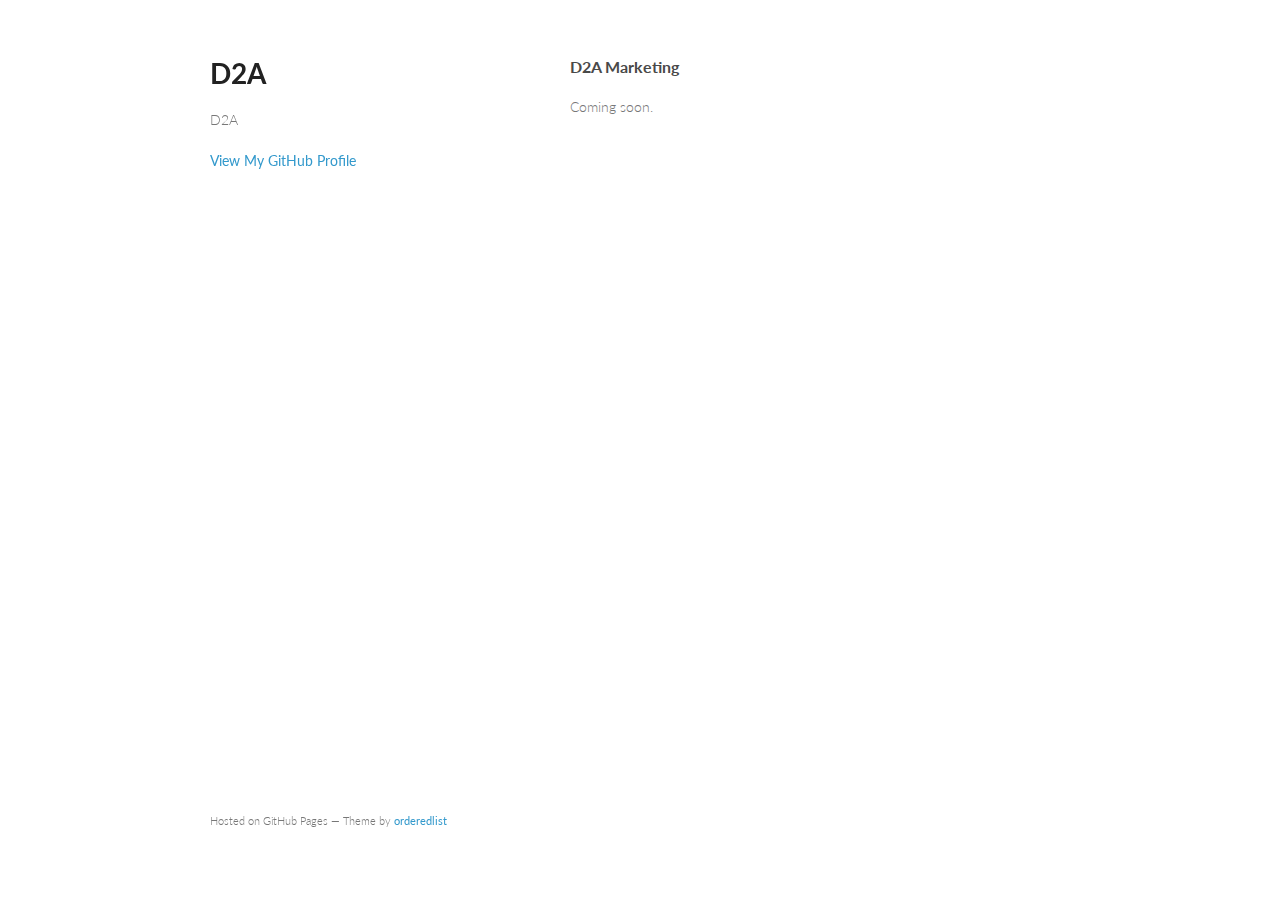
==== index.html @ 28dd853f "Replace master branch with page content via GitHub" ====
<!doctype html>
<html>
  <head>
    <meta charset="utf-8">
    <meta http-equiv="X-UA-Compatible" content="chrome=1">
    <title>D2A by d2amarketing</title>

    <link rel="stylesheet" href="stylesheets/styles.css">
    <link rel="stylesheet" href="stylesheets/pygment_trac.css">
    <meta name="viewport" content="width=device-width, initial-scale=1, user-scalable=no">
    <!--[if lt IE 9]>
    <script src="//html5shiv.googlecode.com/svn/trunk/html5.js"></script>
    <![endif]-->
  </head>
  <body>
    <div class="wrapper">
      <header>
        <h1>D2A</h1>
        <p>D2A</p>


        <p class="view"><a href="https://github.com/d2amarketing">View My GitHub Profile</a></p>

      </header>
      <section>
        <h3>
<a name="d2a-marketing" class="anchor" href="#d2a-marketing"><span class="octicon octicon-link"></span></a>D2A Marketing</h3>

<p>Coming soon.</p>
      </section>
      <footer>
        <p><small>Hosted on GitHub Pages &mdash; Theme by <a href="https://github.com/orderedlist">orderedlist</a></small></p>
      </footer>
    </div>
    <script src="javascripts/scale.fix.js"></script>
    
  </body>
</html>
---- stylesheets/styles.css ----
@import url(https://fonts.googleapis.com/css?family=Lato:300italic,700italic,300,700);

body {
  padding:50px;
  font:14px/1.5 Lato, "Helvetica Neue", Helvetica, Arial, sans-serif;
  color:#777;
  font-weight:300;
}

h1, h2, h3, h4, h5, h6 {
  color:#222;
  margin:0 0 20px;
}

p, ul, ol, table, pre, dl {
  margin:0 0 20px;
}

h1, h2, h3 {
  line-height:1.1;
}

h1 {
  font-size:28px;
}

h2 {
  color:#393939;
}

h3, h4, h5, h6 {
  color:#494949;
}

a {
  color:#39c;
  font-weight:400;
  text-decoration:none;
}

a small {
  font-size:11px;
  color:#777;
  margin-top:-0.6em;
  display:block;
}

.wrapper {
  width:860px;
  margin:0 auto;
}

blockquote {
  border-left:1px solid #e5e5e5;
  margin:0;
  padding:0 0 0 20px;
  font-style:italic;
}

code, pre {
  font-family:Monaco, Bitstream Vera Sans Mono, Lucida Console, Terminal;
  color:#333;
  font-size:12px;
}

pre {
  padding:8px 15px;
  background: #f8f8f8;  
  border-radius:5px;
  border:1px solid #e5e5e5;
  overflow-x: auto;
}

table {
  width:100%;
  border-collapse:collapse;
}

th, td {
  text-align:left;
  padding:5px 10px;
  border-bottom:1px solid #e5e5e5;
}

dt {
  color:#444;
  font-weight:700;
}

th {
  color:#444;
}

img {
  max-width:100%;
}

header {
  width:270px;
  float:left;
  position:fixed;
}

header ul {
  list-style:none;
  height:40px;
  
  padding:0;
  
  background: #eee;
  background: -moz-linear-gradient(top, #f8f8f8 0%, #dddddd 100%);
  background: -webkit-gradient(linear, left top, left bottom, color-stop(0%,#f8f8f8), color-stop(100%,#dddddd));
  background: -webkit-linear-gradient(top, #f8f8f8 0%,#dddddd 100%);
  background: -o-linear-gradient(top, #f8f8f8 0%,#dddddd 100%);
  background: -ms-linear-gradient(top, #f8f8f8 0%,#dddddd 100%);
  background: linear-gradient(top, #f8f8f8 0%,#dddddd 100%);
  
  border-radius:5px;
  border:1px solid #d2d2d2;
  box-shadow:inset #fff 0 1px 0, inset rgba(0,0,0,0.03) 0 -1px 0;
  width:270px;
}

header li {
  width:89px;
  float:left;
  border-right:1px solid #d2d2d2;
  height:40px;
}

header ul a {
  line-height:1;
  font-size:11px;
  color:#999;
  display:block;
  text-align:center;
  padding-top:6px;
  height:40px;
}

strong {
  color:#222;
  font-weight:700;
}

header ul li + li {
  width:88px;
  border-left:1px solid #fff;
}

header ul li + li + li {
  border-right:none;
  width:89px;
}

header ul a strong {
  font-size:14px;
  display:block;
  color:#222;
}

section {
  width:500px;
  float:right;
  padding-bottom:50px;
}

small {
  font-size:11px;
}

hr {
  border:0;
  background:#e5e5e5;
  height:1px;
  margin:0 0 20px;
}

footer {
  width:270px;
  float:left;
  position:fixed;
  bottom:50px;
}

@media print, screen and (max-width: 960px) {
  
  div.wrapper {
    width:auto;
    margin:0;
  }
  
  header, section, footer {
    float:none;
    position:static;
    width:auto;
  }
  
  header {
    padding-right:320px;
  }
  
  section {
    border:1px solid #e5e5e5;
    border-width:1px 0;
    padding:20px 0;
    margin:0 0 20px;
  }
  
  header a small {
    display:inline;
  }
  
  header ul {
    position:absolute;
    right:50px;
    top:52px;
  }
}

@media print, screen and (max-width: 720px) {
  body {
    word-wrap:break-word;
  }
  
  header {
    padding:0;
  }
  
  header ul, header p.view {
    position:static;
  }
  
  pre, code {
    word-wrap:normal;
  }
}

@media print, screen and (max-width: 480px) {
  body {
    padding:15px;
  }
  
  header ul {
    display:none;
  }
}

@media print {
  body {
    padding:0.4in;
    font-size:12pt;
    color:#444;
  }
}
---- stylesheets/pygment_trac.css ----
.highlight  { background: #ffffff; }
.highlight .c { color: #999988; font-style: italic } /* Comment */
.highlight .err { color: #a61717; background-color: #e3d2d2 } /* Error */
.highlight .k { font-weight: bold } /* Keyword */
.highlight .o { font-weight: bold } /* Operator */
.highlight .cm { color: #999988; font-style: italic } /* Comment.Multiline */
.highlight .cp { color: #999999; font-weight: bold } /* Comment.Preproc */
.highlight .c1 { color: #999988; font-style: italic } /* Comment.Single */
.highlight .cs { color: #999999; font-weight: bold; font-style: italic } /* Comment.Special */
.highlight .gd { color: #000000; background-color: #ffdddd } /* Generic.Deleted */
.highlight .gd .x { color: #000000; background-color: #ffaaaa } /* Generic.Deleted.Specific */
.highlight .ge { font-style: italic } /* Generic.Emph */
.highlight .gr { color: #aa0000 } /* Generic.Error */
.highlight .gh { color: #999999 } /* Generic.Heading */
.highlight .gi { color: #000000; background-color: #ddffdd } /* Generic.Inserted */
.highlight .gi .x { color: #000000; background-color: #aaffaa } /* Generic.Inserted.Specific */
.highlight .go { color: #888888 } /* Generic.Output */
.highlight .gp { color: #555555 } /* Generic.Prompt */
.highlight .gs { font-weight: bold } /* Generic.Strong */
.highlight .gu { color: #800080; font-weight: bold; } /* Generic.Subheading */
.highlight .gt { color: #aa0000 } /* Generic.Traceback */
.highlight .kc { font-weight: bold } /* Keyword.Constant */
.highlight .kd { font-weight: bold } /* Keyword.Declaration */
.highlight .kn { font-weight: bold } /* Keyword.Namespace */
.highlight .kp { font-weight: bold } /* Keyword.Pseudo */
.highlight .kr { font-weight: bold } /* Keyword.Reserved */
.highlight .kt { color: #445588; font-weight: bold } /* Keyword.Type */
.highlight .m { color: #009999 } /* Literal.Number */
.highlight .s { color: #d14 } /* Literal.String */
.highlight .na { color: #008080 } /* Name.Attribute */
.highlight .nb { color: #0086B3 } /* Name.Builtin */
.highlight .nc { color: #445588; font-weight: bold } /* Name.Class */
.highlight .no { color: #008080 } /* Name.Constant */
.highlight .ni { color: #800080 } /* Name.Entity */
.highlight .ne { color: #990000; font-weight: bold } /* Name.Exception */
.highlight .nf { color: #990000; font-weight: bold } /* Name.Function */
.highlight .nn { color: #555555 } /* Name.Namespace */
.highlight .nt { color: #000080 } /* Name.Tag */
.highlight .nv { color: #008080 } /* Name.Variable */
.highlight .ow { font-weight: bold } /* Operator.Word */
.highlight .w { color: #bbbbbb } /* Text.Whitespace */
.highlight .mf { color: #009999 } /* Literal.Number.Float */
.highlight .mh { color: #009999 } /* Literal.Number.Hex */
.highlight .mi { color: #009999 } /* Literal.Number.Integer */
.highlight .mo { color: #009999 } /* Literal.Number.Oct */
.highlight .sb { color: #d14 } /* Literal.String.Backtick */
.highlight .sc { color: #d14 } /* Literal.String.Char */
.highlight .sd { color: #d14 } /* Literal.String.Doc */
.highlight .s2 { color: #d14 } /* Literal.String.Double */
.highlight .se { color: #d14 } /* Literal.String.Escape */
.highlight .sh { color: #d14 } /* Literal.String.Heredoc */
.highlight .si { color: #d14 } /* Literal.String.Interpol */
.highlight .sx { color: #d14 } /* Literal.String.Other */
.highlight .sr { color: #009926 } /* Literal.String.Regex */
.highlight .s1 { color: #d14 } /* Literal.String.Single */
.highlight .ss { color: #990073 } /* Literal.String.Symbol */
.highlight .bp { color: #999999 } /* Name.Builtin.Pseudo */
.highlight .vc { color: #008080 } /* Name.Variable.Class */
.highlight .vg { color: #008080 } /* Name.Variable.Global */
.highlight .vi { color: #008080 } /* Name.Variable.Instance */
.highlight .il { color: #009999 } /* Literal.Number.Integer.Long */

.type-csharp .highlight .k { color: #0000FF }
.type-csharp .highlight .kt { color: #0000FF }
.type-csharp .highlight .nf { color: #000000; font-weight: normal }
.type-csharp .highlight .nc { color: #2B91AF }
.type-csharp .highlight .nn { color: #000000 }
.type-csharp .highlight .s { color: #A31515 }
.type-csharp .highlight .sc { color: #A31515 }
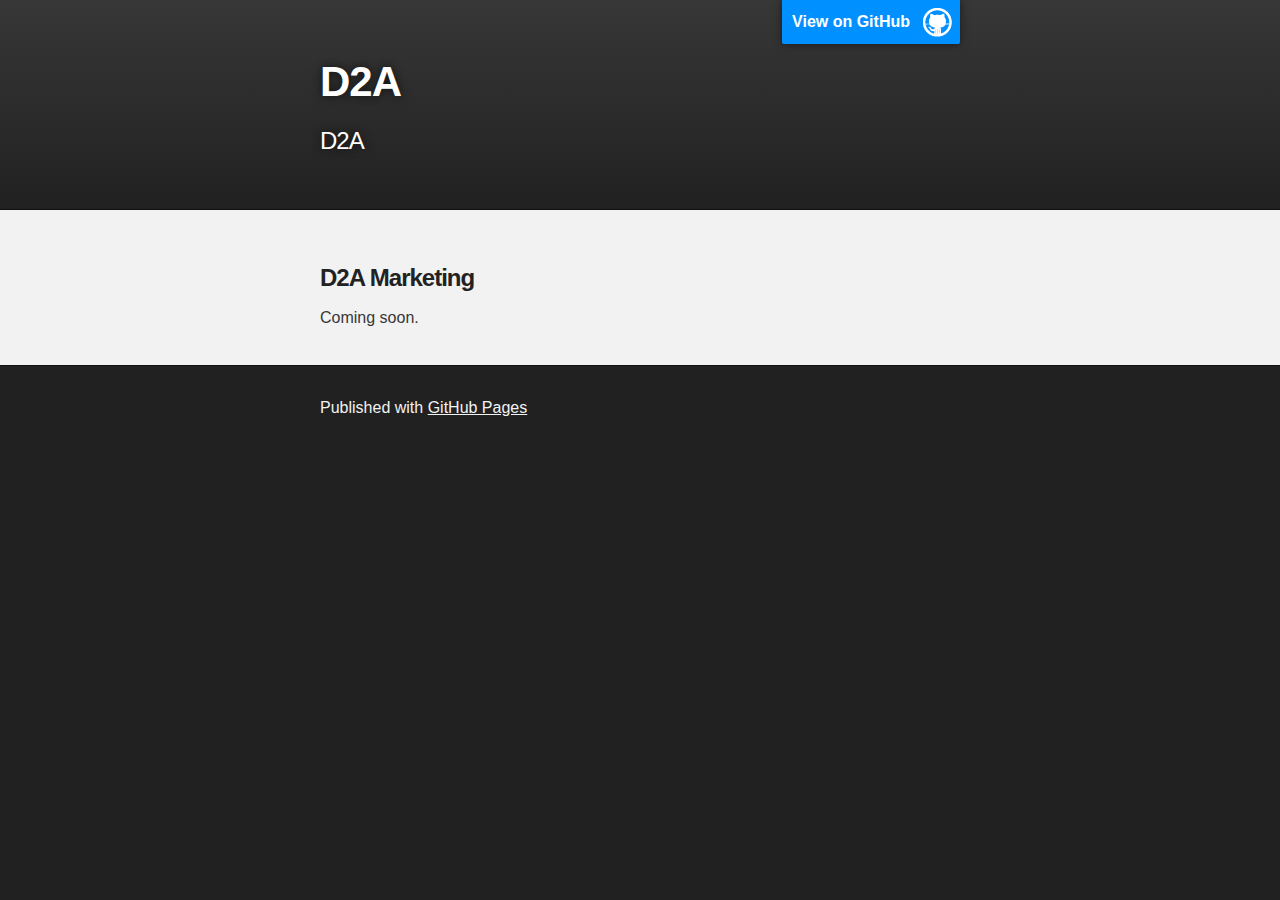
==== commit 1cce20c6: "Replace master branch with page content via GitHub" ====
--- a/index.html
+++ b/index.html
@@ -1,38 +1,57 @@
-<!doctype html>
+<!DOCTYPE html>
 <html>
+
   <head>
-    <meta charset="utf-8">
-    <meta http-equiv="X-UA-Compatible" content="chrome=1">
-    <title>D2A by d2amarketing</title>
+    <meta charset='utf-8' />
+    <meta http-equiv="X-UA-Compatible" content="chrome=1" />
+    <meta name="description" content="D2A : D2A" />
 
-    <link rel="stylesheet" href="stylesheets/styles.css">
-    <link rel="stylesheet" href="stylesheets/pygment_trac.css">
-    <meta name="viewport" content="width=device-width, initial-scale=1, user-scalable=no">
-    <!--[if lt IE 9]>
-    <script src="//html5shiv.googlecode.com/svn/trunk/html5.js"></script>
-    <![endif]-->
+    <link rel="stylesheet" type="text/css" media="screen" href="stylesheets/stylesheet.css">
+
+    <title>D2A</title>
   </head>
+
   <body>
-    <div class="wrapper">
-      <header>
-        <h1>D2A</h1>
-        <p>D2A</p>
 
+    <!-- HEADER -->
+    <div id="header_wrap" class="outer">
+        <header class="inner">
+          <a id="forkme_banner" href="https://github.com/d2amarketing">View on GitHub</a>
 
-        <p class="view"><a href="https://github.com/d2amarketing">View My GitHub Profile</a></p>
+          <h1 id="project_title">D2A</h1>
+          <h2 id="project_tagline">D2A</h2>
 
-      </header>
-      <section>
+        </header>
+    </div>
+
+    <!-- MAIN CONTENT -->
+    <div id="main_content_wrap" class="outer">
+      <section id="main_content" class="inner">
         <h3>
 <a name="d2a-marketing" class="anchor" href="#d2a-marketing"><span class="octicon octicon-link"></span></a>D2A Marketing</h3>
 
 <p>Coming soon.</p>
       </section>
-      <footer>
-        <p><small>Hosted on GitHub Pages &mdash; Theme by <a href="https://github.com/orderedlist">orderedlist</a></small></p>
+    </div>
+
+    <!-- FOOTER  -->
+    <div id="footer_wrap" class="outer">
+      <footer class="inner">
+        <p>Published with <a href="http://pages.github.com">GitHub Pages</a></p>
       </footer>
     </div>
-    <script src="javascripts/scale.fix.js"></script>
-    
+
+              <script type="text/javascript">
+            var gaJsHost = (("https:" == document.location.protocol) ? "https://ssl." : "http://www.");
+            document.write(unescape("%3Cscript src='" + gaJsHost + "google-analytics.com/ga.js' type='text/javascript'%3E%3C/script%3E"));
+          </script>
+          <script type="text/javascript">
+            try {
+              var pageTracker = _gat._getTracker("UA-48047314-1");
+            pageTracker._trackPageview();
+            } catch(err) {}
+          </script>
+
+
   </body>
-</html>+</html>
--- a/stylesheets/stylesheet.css
+++ b/stylesheets/stylesheet.css
@@ -0,0 +1,423 @@
+/*******************************************************************************
+Slate Theme for GitHub Pages
+by Jason Costello, @jsncostello
+*******************************************************************************/
+
+@import url(pygment_trac.css);
+
+/*******************************************************************************
+MeyerWeb Reset
+*******************************************************************************/
+
+html, body, div, span, applet, object, iframe,
+h1, h2, h3, h4, h5, h6, p, blockquote, pre,
+a, abbr, acronym, address, big, cite, code,
+del, dfn, em, img, ins, kbd, q, s, samp,
+small, strike, strong, sub, sup, tt, var,
+b, u, i, center,
+dl, dt, dd, ol, ul, li,
+fieldset, form, label, legend,
+table, caption, tbody, tfoot, thead, tr, th, td,
+article, aside, canvas, details, embed,
+figure, figcaption, footer, header, hgroup,
+menu, nav, output, ruby, section, summary,
+time, mark, audio, video {
+  margin: 0;
+  padding: 0;
+  border: 0;
+  font: inherit;
+  vertical-align: baseline;
+}
+
+/* HTML5 display-role reset for older browsers */
+article, aside, details, figcaption, figure,
+footer, header, hgroup, menu, nav, section {
+  display: block;
+}
+
+ol, ul {
+  list-style: none;
+}
+
+table {
+  border-collapse: collapse;
+  border-spacing: 0;
+}
+
+/*******************************************************************************
+Theme Styles
+*******************************************************************************/
+
+body {
+  box-sizing: border-box;
+  color:#373737;
+  background: #212121;
+  font-size: 16px;
+  font-family: 'Myriad Pro', Calibri, Helvetica, Arial, sans-serif;
+  line-height: 1.5;
+  -webkit-font-smoothing: antialiased;
+}
+
+h1, h2, h3, h4, h5, h6 {
+  margin: 10px 0;
+  font-weight: 700;
+  color:#222222;
+  font-family: 'Lucida Grande', 'Calibri', Helvetica, Arial, sans-serif;
+  letter-spacing: -1px;
+}
+
+h1 {
+  font-size: 36px;
+  font-weight: 700;
+}
+
+h2 {
+  padding-bottom: 10px;
+  font-size: 32px;
+  background: url('../images/bg_hr.png') repeat-x bottom;
+}
+
+h3 {
+  font-size: 24px;
+}
+
+h4 {
+  font-size: 21px;
+}
+
+h5 {
+  font-size: 18px;
+}
+
+h6 {
+  font-size: 16px;
+}
+
+p {
+  margin: 10px 0 15px 0;
+}
+
+footer p {
+  color: #f2f2f2;
+}
+
+a {
+  text-decoration: none;
+  color: #007edf;
+  text-shadow: none;
+
+  transition: color 0.5s ease;
+  transition: text-shadow 0.5s ease;
+  -webkit-transition: color 0.5s ease;
+  -webkit-transition: text-shadow 0.5s ease;
+  -moz-transition: color 0.5s ease;
+  -moz-transition: text-shadow 0.5s ease;
+  -o-transition: color 0.5s ease;
+  -o-transition: text-shadow 0.5s ease;
+  -ms-transition: color 0.5s ease;
+  -ms-transition: text-shadow 0.5s ease;
+}
+
+a:hover, a:focus {text-decoration: underline;}
+
+footer a {
+  color: #F2F2F2;
+  text-decoration: underline;
+}
+
+em {
+  font-style: italic;
+}
+
+strong {
+  font-weight: bold;
+}
+
+img {
+  position: relative;
+  margin: 0 auto;
+  max-width: 739px;
+  padding: 5px;
+  margin: 10px 0 10px 0;
+  border: 1px solid #ebebeb;
+
+  box-shadow: 0 0 5px #ebebeb;
+  -webkit-box-shadow: 0 0 5px #ebebeb;
+  -moz-box-shadow: 0 0 5px #ebebeb;
+  -o-box-shadow: 0 0 5px #ebebeb;
+  -ms-box-shadow: 0 0 5px #ebebeb;
+}
+
+p img {
+  display: inline;
+  margin: 0;
+  padding: 0;
+  vertical-align: middle;
+  text-align: center;
+  border: none;
+}
+
+pre, code {
+  width: 100%;
+  color: #222;
+  background-color: #fff;
+
+  font-family: Monaco, "Bitstream Vera Sans Mono", "Lucida Console", Terminal, monospace;
+  font-size: 14px;
+
+  border-radius: 2px;
+  -moz-border-radius: 2px;
+  -webkit-border-radius: 2px;
+}
+
+pre {
+  width: 100%;
+  padding: 10px;
+  box-shadow: 0 0 10px rgba(0,0,0,.1);
+  overflow: auto;
+}
+
+code {
+  padding: 3px;
+  margin: 0 3px;
+  box-shadow: 0 0 10px rgba(0,0,0,.1);
+}
+
+pre code {
+  display: block;
+  box-shadow: none;
+}
+
+blockquote {
+  color: #666;
+  margin-bottom: 20px;
+  padding: 0 0 0 20px;
+  border-left: 3px solid #bbb;
+}
+
+
+ul, ol, dl {
+  margin-bottom: 15px
+}
+
+ul {
+  list-style: inside;
+  padding-left: 20px;
+}
+
+ol {
+  list-style: decimal inside;
+  padding-left: 20px;
+}
+
+dl dt {
+  font-weight: bold;
+}
+
+dl dd {
+  padding-left: 20px;
+  font-style: italic;
+}
+
+dl p {
+  padding-left: 20px;
+  font-style: italic;
+}
+
+hr {
+  height: 1px;
+  margin-bottom: 5px;
+  border: none;
+  background: url('../images/bg_hr.png') repeat-x center;
+}
+
+table {
+  border: 1px solid #373737;
+  margin-bottom: 20px;
+  text-align: left;
+ }
+
+th {
+  font-family: 'Lucida Grande', 'Helvetica Neue', Helvetica, Arial, sans-serif;
+  padding: 10px;
+  background: #373737;
+  color: #fff;
+ }
+
+td {
+  padding: 10px;
+  border: 1px solid #373737;
+ }
+
+form {
+  background: #f2f2f2;
+  padding: 20px;
+}
+
+/*******************************************************************************
+Full-Width Styles
+*******************************************************************************/
+
+.outer {
+  width: 100%;
+}
+
+.inner {
+  position: relative;
+  max-width: 640px;
+  padding: 20px 10px;
+  margin: 0 auto;
+}
+
+#forkme_banner {
+  display: block;
+  position: absolute;
+  top:0;
+  right: 10px;
+  z-index: 10;
+  padding: 10px 50px 10px 10px;
+  color: #fff;
+  background: url('../images/blacktocat.png') #0090ff no-repeat 95% 50%;
+  font-weight: 700;
+  box-shadow: 0 0 10px rgba(0,0,0,.5);
+  border-bottom-left-radius: 2px;
+  border-bottom-right-radius: 2px;
+}
+
+#header_wrap {
+  background: #212121;
+  background: -moz-linear-gradient(top, #373737, #212121);
+  background: -webkit-linear-gradient(top, #373737, #212121);
+  background: -ms-linear-gradient(top, #373737, #212121);
+  background: -o-linear-gradient(top, #373737, #212121);
+  background: linear-gradient(top, #373737, #212121);
+}
+
+#header_wrap .inner {
+  padding: 50px 10px 30px 10px;
+}
+
+#project_title {
+  margin: 0;
+  color: #fff;
+  font-size: 42px;
+  font-weight: 700;
+  text-shadow: #111 0px 0px 10px;
+}
+
+#project_tagline {
+  color: #fff;
+  font-size: 24px;
+  font-weight: 300;
+  background: none;
+  text-shadow: #111 0px 0px 10px;
+}
+
+#downloads {
+  position: absolute;
+  width: 210px;
+  z-index: 10;
+  bottom: -40px;
+  right: 0;
+  height: 70px;
+  background: url('../images/icon_download.png') no-repeat 0% 90%;
+}
+
+.zip_download_link {
+  display: block;
+  float: right;
+  width: 90px;
+  height:70px;
+  text-indent: -5000px;
+  overflow: hidden;
+  background: url(../images/sprite_download.png) no-repeat bottom left;
+}
+
+.tar_download_link {
+  display: block;
+  float: right;
+  width: 90px;
+  height:70px;
+  text-indent: -5000px;
+  overflow: hidden;
+  background: url(../images/sprite_download.png) no-repeat bottom right;
+  margin-left: 10px;
+}
+
+.zip_download_link:hover {
+  background: url(../images/sprite_download.png) no-repeat top left;
+}
+
+.tar_download_link:hover {
+  background: url(../images/sprite_download.png) no-repeat top right;
+}
+
+#main_content_wrap {
+  background: #f2f2f2;
+  border-top: 1px solid #111;
+  border-bottom: 1px solid #111;
+}
+
+#main_content {
+  padding-top: 40px;
+}
+
+#footer_wrap {
+  background: #212121;
+}
+
+
+
+/*******************************************************************************
+Small Device Styles
+*******************************************************************************/
+
+@media screen and (max-width: 480px) {
+  body {
+    font-size:14px;
+  }
+
+  #downloads {
+    display: none;
+  }
+
+  .inner {
+    min-width: 320px;
+    max-width: 480px;
+  }
+
+  #project_title {
+  font-size: 32px;
+  }
+
+  h1 {
+    font-size: 28px;
+  }
+
+  h2 {
+    font-size: 24px;
+  }
+
+  h3 {
+    font-size: 21px;
+  }
+
+  h4 {
+    font-size: 18px;
+  }
+
+  h5 {
+    font-size: 14px;
+  }
+
+  h6 {
+    font-size: 12px;
+  }
+
+  code, pre {
+    min-width: 320px;
+    max-width: 480px;
+    font-size: 11px;
+  }
+
+}
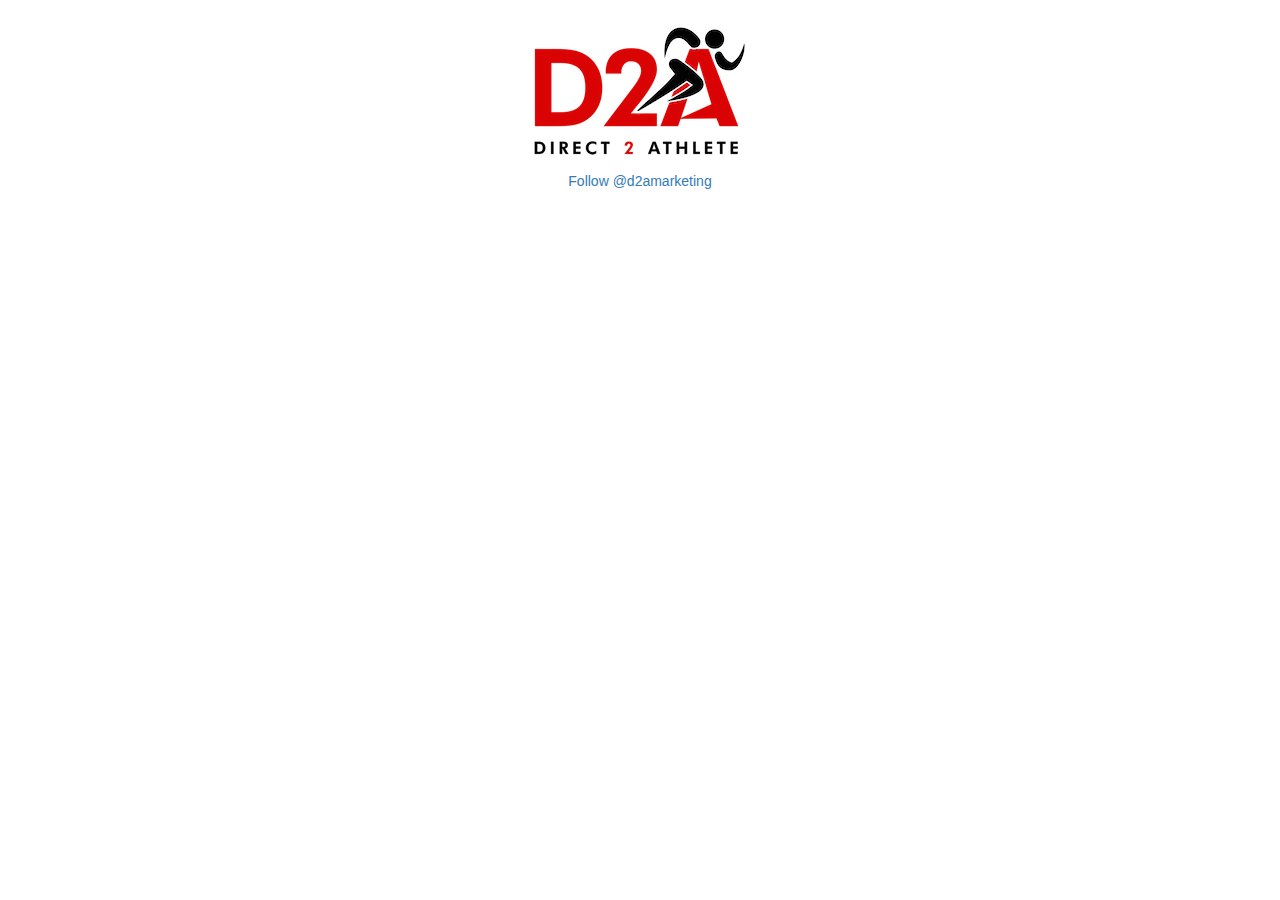
==== commit 43bc8f3d: "Updated page with D2A logo and social buttons." ====
--- a/index.html
+++ b/index.html
@@ -1,57 +1,60 @@
 <!DOCTYPE html>
 <html>
+<head>
+<meta charset='utf-8'>
+<meta http-equiv="X-UA-Compatible" content="chrome=1">
+<meta http-equiv="X-UA-Compatible" content="IE=edge">
+<meta name="viewport" content="width=device-width, initial-scale=1">
+<meta name="description" content="Direct 2 Athlete">
+<meta name="author" content="">
 
-  <head>
-    <meta charset='utf-8' />
-    <meta http-equiv="X-UA-Compatible" content="chrome=1" />
-    <meta name="description" content="D2A : D2A" />
+<title>Direct 2 Athlete</title>
 
-    <link rel="stylesheet" type="text/css" media="screen" href="stylesheets/stylesheet.css">
+<link rel="stylesheet" href="//netdna.bootstrapcdn.com/bootstrap/3.1.1/css/bootstrap.min.css">
+<link rel="stylesheet" href="stylesheets/d2a.css">
+</head>
+<body>
 
-    <title>D2A</title>
-  </head>
+<!-- Facebook 1/2 -->
+<div id="fb-root"></div>
+<script>(function(d, s, id) {
+  var js, fjs = d.getElementsByTagName(s)[0];
+  if (d.getElementById(id)) return;
+  js = d.createElement(s); js.id = id;
+  js.src = "//connect.facebook.net/en_US/all.js#xfbml=1&appId=";
+  fjs.parentNode.insertBefore(js, fjs);
+}(document, 'script', 'facebook-jssdk'));</script>
 
-  <body>
+<div class="container">
+  <img alt="D2A | Direct 2 Athlete" src="images/d2a.png" srcset="images/d2a@2x.png 2x">
+</div>
 
-    <!-- HEADER -->
-    <div id="header_wrap" class="outer">
-        <header class="inner">
-          <a id="forkme_banner" href="https://github.com/d2amarketing">View on GitHub</a>
+<div class="container">
+  <!-- Facebook 2/2 -->
+  <div class="fb-like" data-href="https://www.facebook.com/d2amarketing" data-layout="standard" data-action="like" data-show-faces="true" data-share="true"></div>
 
-          <h1 id="project_title">D2A</h1>
-          <h2 id="project_tagline">D2A</h2>
+  <!-- Twitter -->
+  <a href="https://twitter.com/d2amarketing" class="twitter-follow-button" data-show-count="false">Follow @d2amarketing</a>
+  <script>!function(d,s,id){var js,fjs=d.getElementsByTagName(s)[0],p=/^http:/.test(d.location)?'http':'https';if(!d.getElementById(id)){js=d.createElement(s);js.id=id;js.src=p+'://platform.twitter.com/widgets.js';fjs.parentNode.insertBefore(js,fjs);}}(document, 'script', 'twitter-wjs');</script>
 
-        </header>
-    </div>
+  <!-- LinkedIn -->
+  <script src="//platform.linkedin.com/in.js" type="text/javascript">lang: en_US</script>
+  <script type="IN/FollowCompany" data-id="5090894" data-counter="right"></script>
+</div>
 
-    <!-- MAIN CONTENT -->
-    <div id="main_content_wrap" class="outer">
-      <section id="main_content" class="inner">
-        <h3>
-<a name="d2a-marketing" class="anchor" href="#d2a-marketing"><span class="octicon octicon-link"></span></a>D2A Marketing</h3>
+<script src="//code.jquery.com/jquery-1.11.0.min.js"></script>
+<script src="//netdna.bootstrapcdn.com/bootstrap/3.1.1/js/bootstrap.min.js"></script>
 
-<p>Coming soon.</p>
-      </section>
-    </div>
+<script type="text/javascript">
+var gaJsHost = (("https:" == document.location.protocol) ? "https://ssl." : "http://www.");
+document.write(unescape("%3Cscript src='" + gaJsHost + "google-analytics.com/ga.js' type='text/javascript'%3E%3C/script%3E"));
+</script>
+<script type="text/javascript">
+try {
+var pageTracker = _gat._getTracker("UA-48047314-1");
+pageTracker._trackPageview();
+} catch(err) {}
+</script>
 
-    <!-- FOOTER  -->
-    <div id="footer_wrap" class="outer">
-      <footer class="inner">
-        <p>Published with <a href="http://pages.github.com">GitHub Pages</a></p>
-      </footer>
-    </div>
-
-              <script type="text/javascript">
-            var gaJsHost = (("https:" == document.location.protocol) ? "https://ssl." : "http://www.");
-            document.write(unescape("%3Cscript src='" + gaJsHost + "google-analytics.com/ga.js' type='text/javascript'%3E%3C/script%3E"));
-          </script>
-          <script type="text/javascript">
-            try {
-              var pageTracker = _gat._getTracker("UA-48047314-1");
-            pageTracker._trackPageview();
-            } catch(err) {}
-          </script>
-
-
-  </body>
+</body>
 </html>
--- a/stylesheets/d2a.css
+++ b/stylesheets/d2a.css
@@ -0,0 +1,3 @@
+.container {
+  text-align: center;
+}
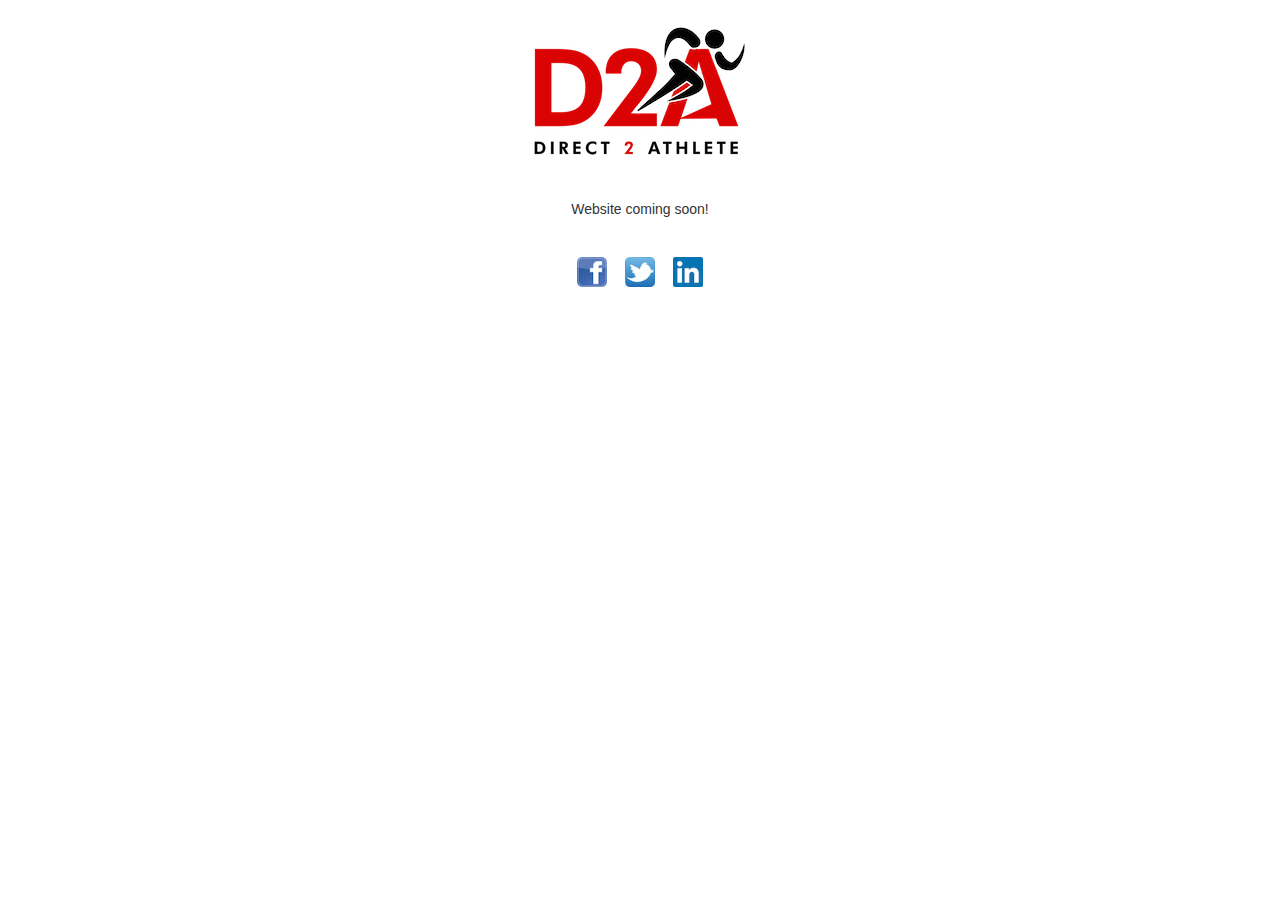
==== commit 13fad46e: "Updated social links." ====
--- a/index.html
+++ b/index.html
@@ -1,12 +1,12 @@
 <!DOCTYPE html>
 <html>
 <head>
-<meta charset='utf-8'>
+<meta charset="utf-8">
 <meta http-equiv="X-UA-Compatible" content="chrome=1">
 <meta http-equiv="X-UA-Compatible" content="IE=edge">
 <meta name="viewport" content="width=device-width, initial-scale=1">
 <meta name="description" content="Direct 2 Athlete">
-<meta name="author" content="">
+<meta name="author" content="D2A">
 
 <title>Direct 2 Athlete</title>
 
@@ -15,45 +15,40 @@
 </head>
 <body>
 
-<!-- Facebook 1/2 -->
-<div id="fb-root"></div>
-<script>(function(d, s, id) {
-  var js, fjs = d.getElementsByTagName(s)[0];
-  if (d.getElementById(id)) return;
-  js = d.createElement(s); js.id = id;
-  js.src = "//connect.facebook.net/en_US/all.js#xfbml=1&appId=";
-  fjs.parentNode.insertBefore(js, fjs);
-}(document, 'script', 'facebook-jssdk'));</script>
-
-<div class="container">
+<div class="container" id="logo">
   <img alt="D2A | Direct 2 Athlete" src="images/d2a.png" srcset="images/d2a@2x.png 2x">
 </div>
 
-<div class="container">
-  <!-- Facebook 2/2 -->
-  <div class="fb-like" data-href="https://www.facebook.com/d2amarketing" data-layout="standard" data-action="like" data-show-faces="true" data-share="true"></div>
+<div class="container" id="comingsoon">
+  <p>Website coming soon!</p>
+</div>
+
+<div class="container" id="socialbuttons">
+  <!-- Facebook -->
+  <a href="https://www.facebook.com/d2amarketing"><img alt="D2A on Facebook" src="images/facebook.png" srcset="images/facebook@2x.png 2x"></a>
+
+  <span class="spacer">&nbsp;</span>
 
   <!-- Twitter -->
-  <a href="https://twitter.com/d2amarketing" class="twitter-follow-button" data-show-count="false">Follow @d2amarketing</a>
-  <script>!function(d,s,id){var js,fjs=d.getElementsByTagName(s)[0],p=/^http:/.test(d.location)?'http':'https';if(!d.getElementById(id)){js=d.createElement(s);js.id=id;js.src=p+'://platform.twitter.com/widgets.js';fjs.parentNode.insertBefore(js,fjs);}}(document, 'script', 'twitter-wjs');</script>
+  <a href="https://twitter.com/d2amarketing"><img alt="@d2amarketing on Twitter" src="images/twitter.png" srcset="images/twitter@2x.png 2x"></a>
+
+  <span class="spacer">&nbsp;</span>
 
   <!-- LinkedIn -->
-  <script src="//platform.linkedin.com/in.js" type="text/javascript">lang: en_US</script>
-  <script type="IN/FollowCompany" data-id="5090894" data-counter="right"></script>
+  <a href="http://www.linkedin.com/company/5090894"><img alt="D2A on LinkedIn" src="images/linkedin.png" srcset="images/linkedin@2x.png 2x"></a>
 </div>
 
 <script src="//code.jquery.com/jquery-1.11.0.min.js"></script>
 <script src="//netdna.bootstrapcdn.com/bootstrap/3.1.1/js/bootstrap.min.js"></script>
 
-<script type="text/javascript">
-var gaJsHost = (("https:" == document.location.protocol) ? "https://ssl." : "http://www.");
-document.write(unescape("%3Cscript src='" + gaJsHost + "google-analytics.com/ga.js' type='text/javascript'%3E%3C/script%3E"));
-</script>
-<script type="text/javascript">
-try {
-var pageTracker = _gat._getTracker("UA-48047314-1");
-pageTracker._trackPageview();
-} catch(err) {}
+<script>
+(function(i,s,o,g,r,a,m){i['GoogleAnalyticsObject']=r;i[r]=i[r]||function(){
+(i[r].q=i[r].q||[]).push(arguments)},i[r].l=1*new Date();a=s.createElement(o),
+m=s.getElementsByTagName(o)[0];a.async=1;a.src=g;m.parentNode.insertBefore(a,m)
+})(window,document,'script','//www.google-analytics.com/analytics.js','ga');
+
+ga('create', 'UA-48047314-1', 'd-2a.com');
+ga('send', 'pageview');
 </script>
 
 </body>
--- a/stylesheets/d2a.css
+++ b/stylesheets/d2a.css
@@ -1,3 +1,23 @@
 .container {
   text-align: center;
+  margin-bottom: 2em;
 }
+
+
+#socialbuttons {
+  height: 20px;
+}
+
+#socialbuttons a {
+  color: transparent;
+}
+
+#socialbuttons a img {
+  width: 30px;
+  height: 30px;
+}
+
+#socialbuttons span.spacer {
+  display: inline-block;
+  width: 10px;
+}
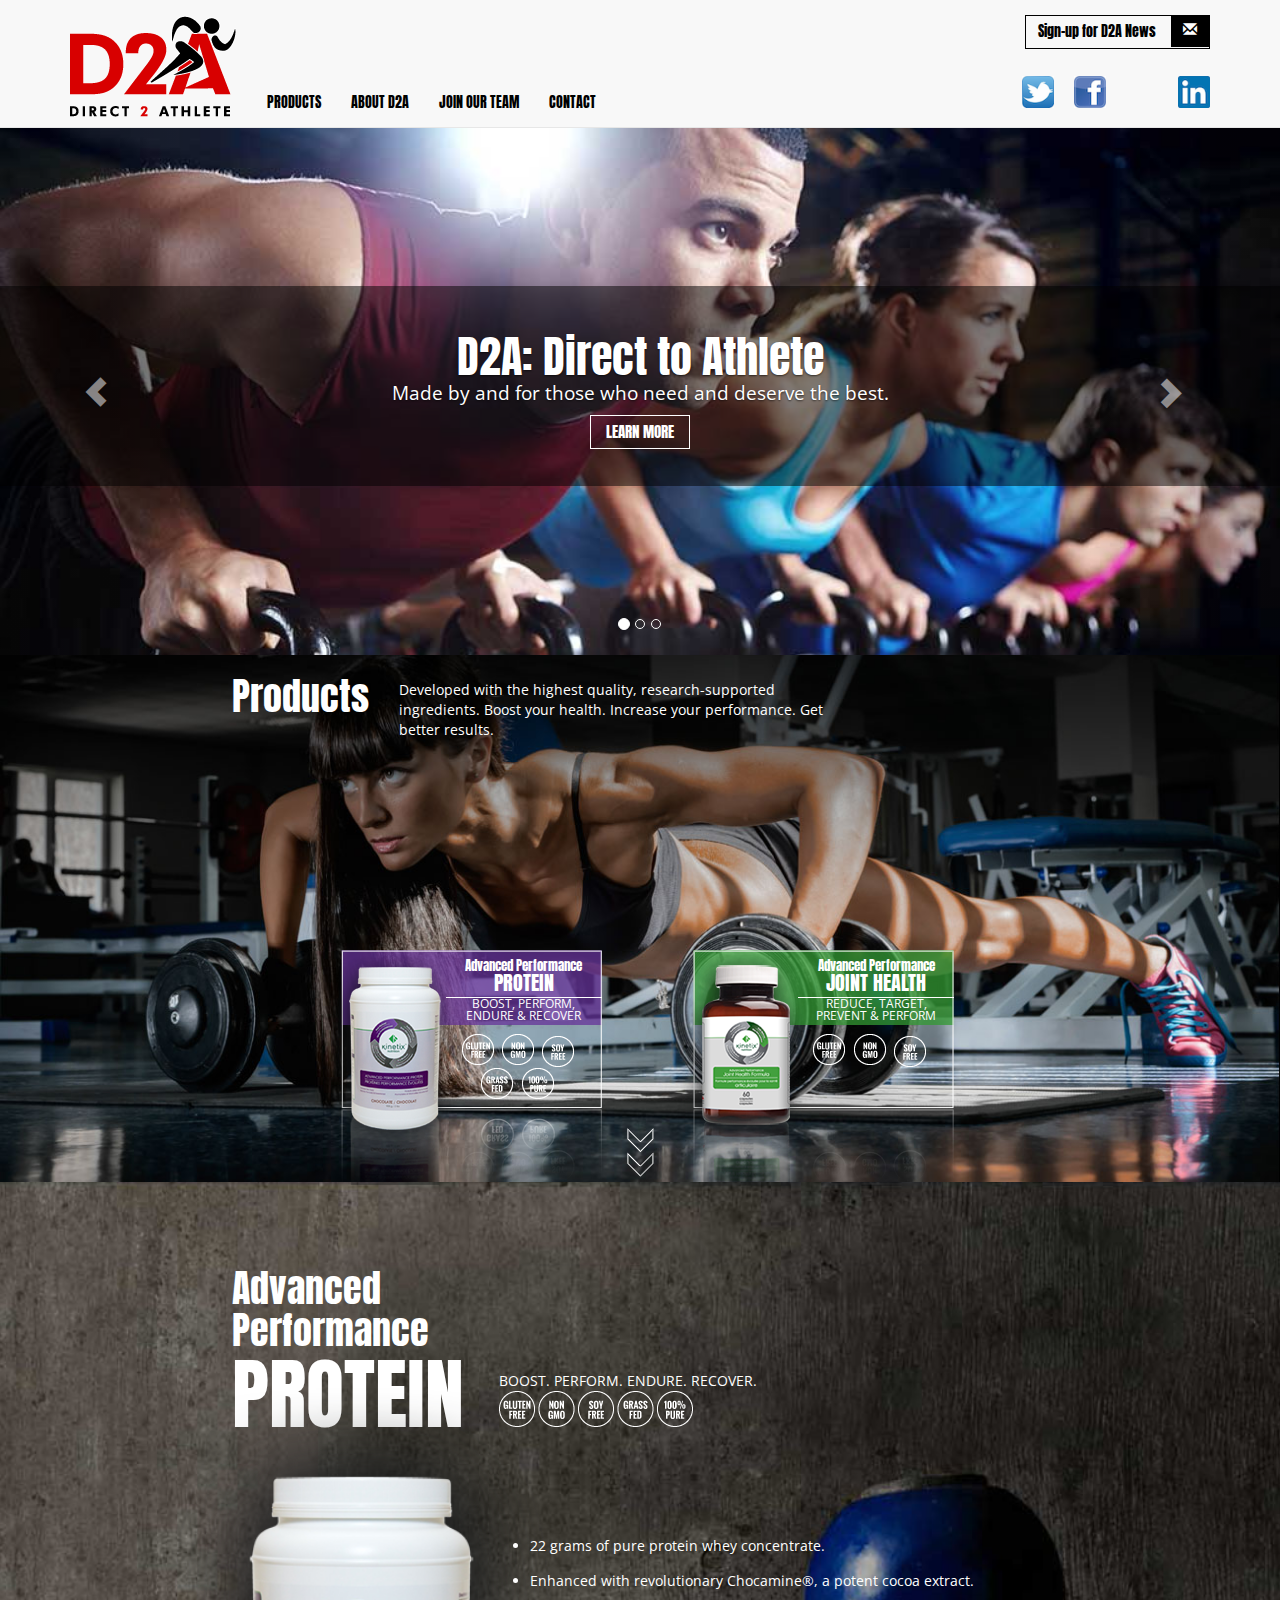
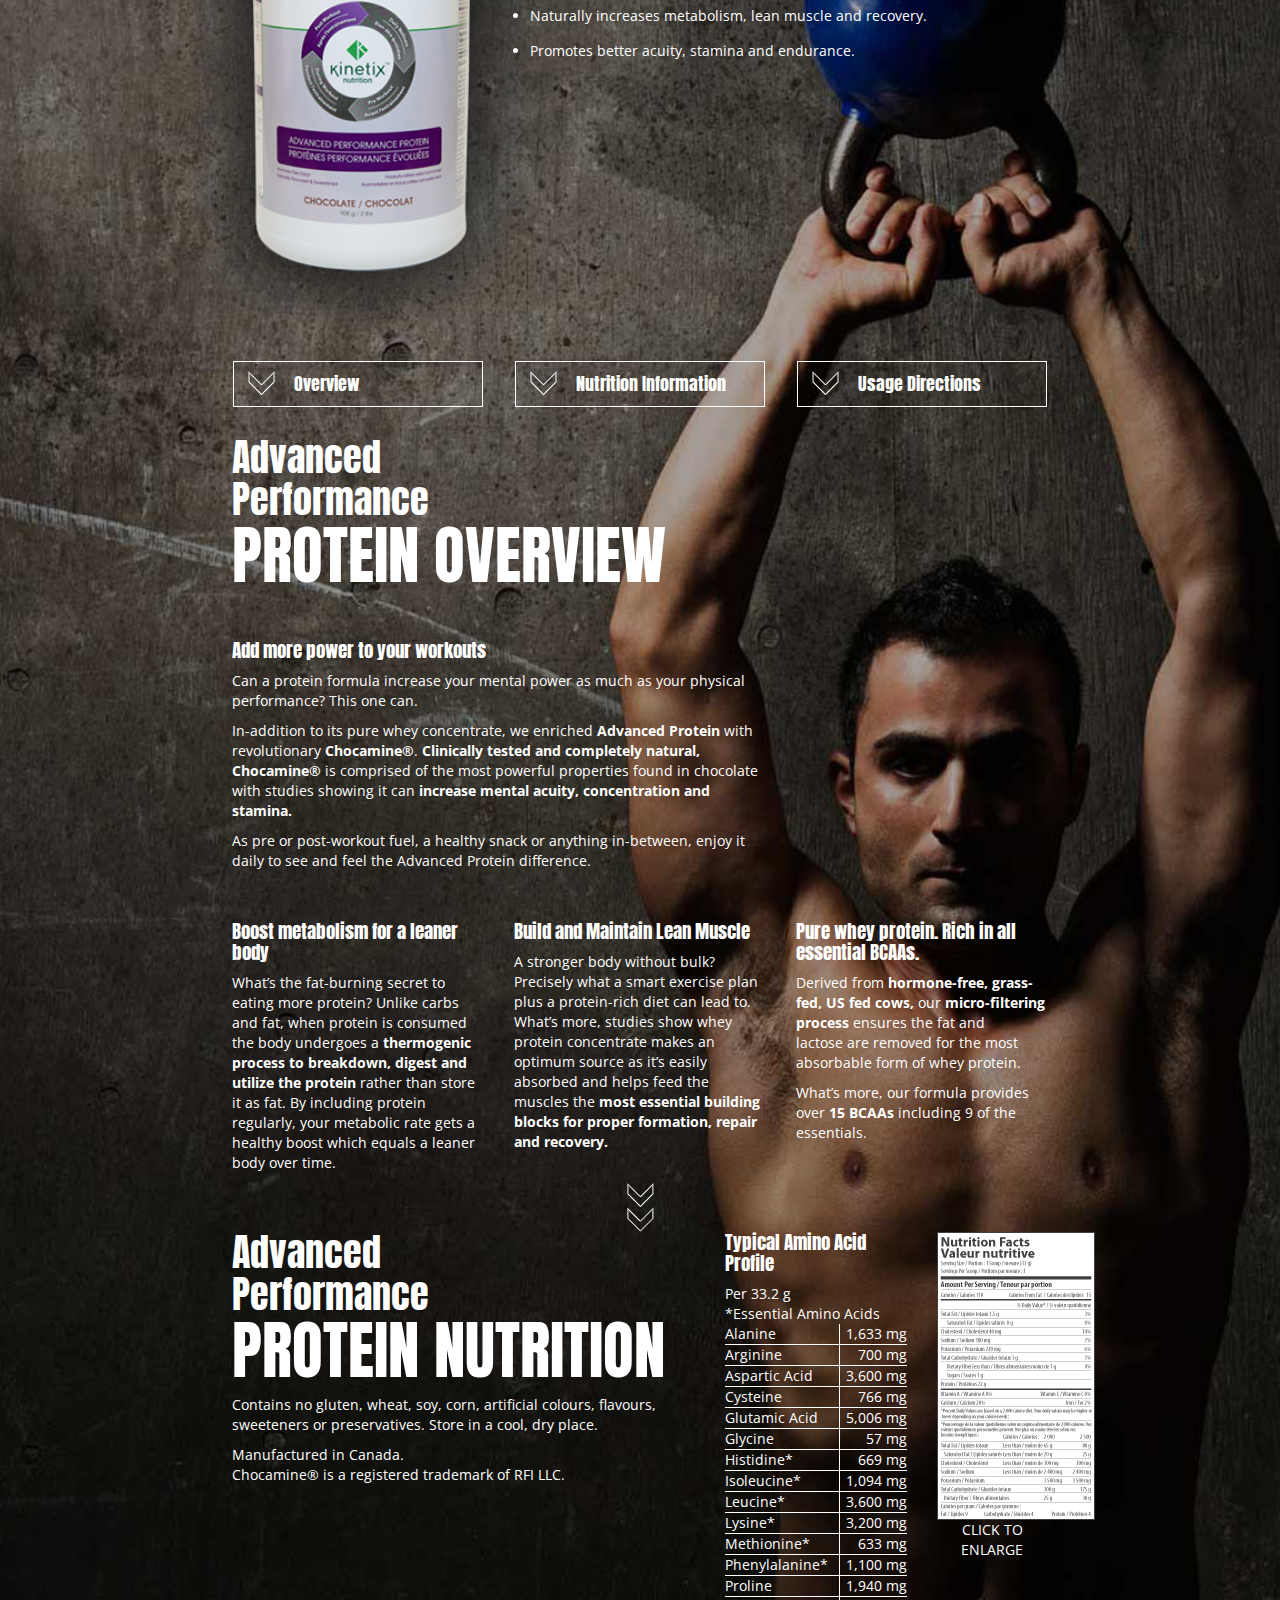
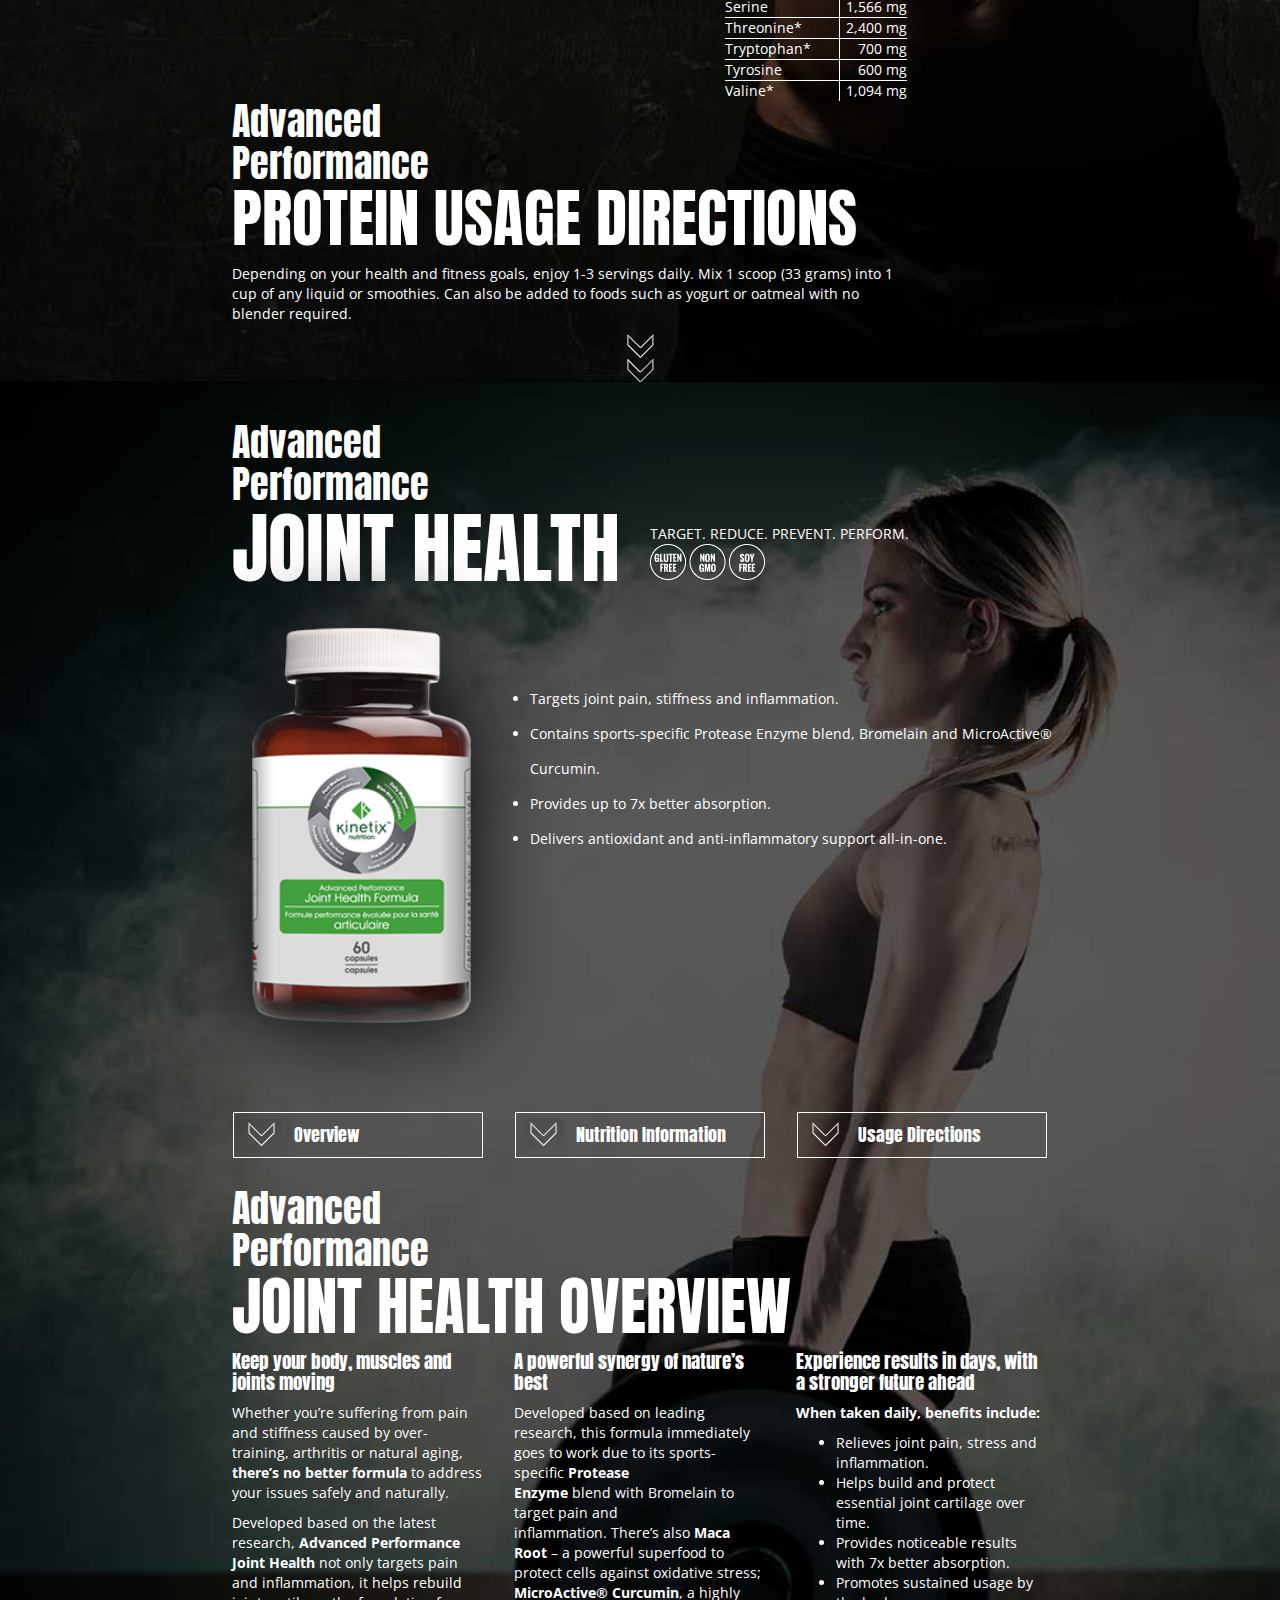
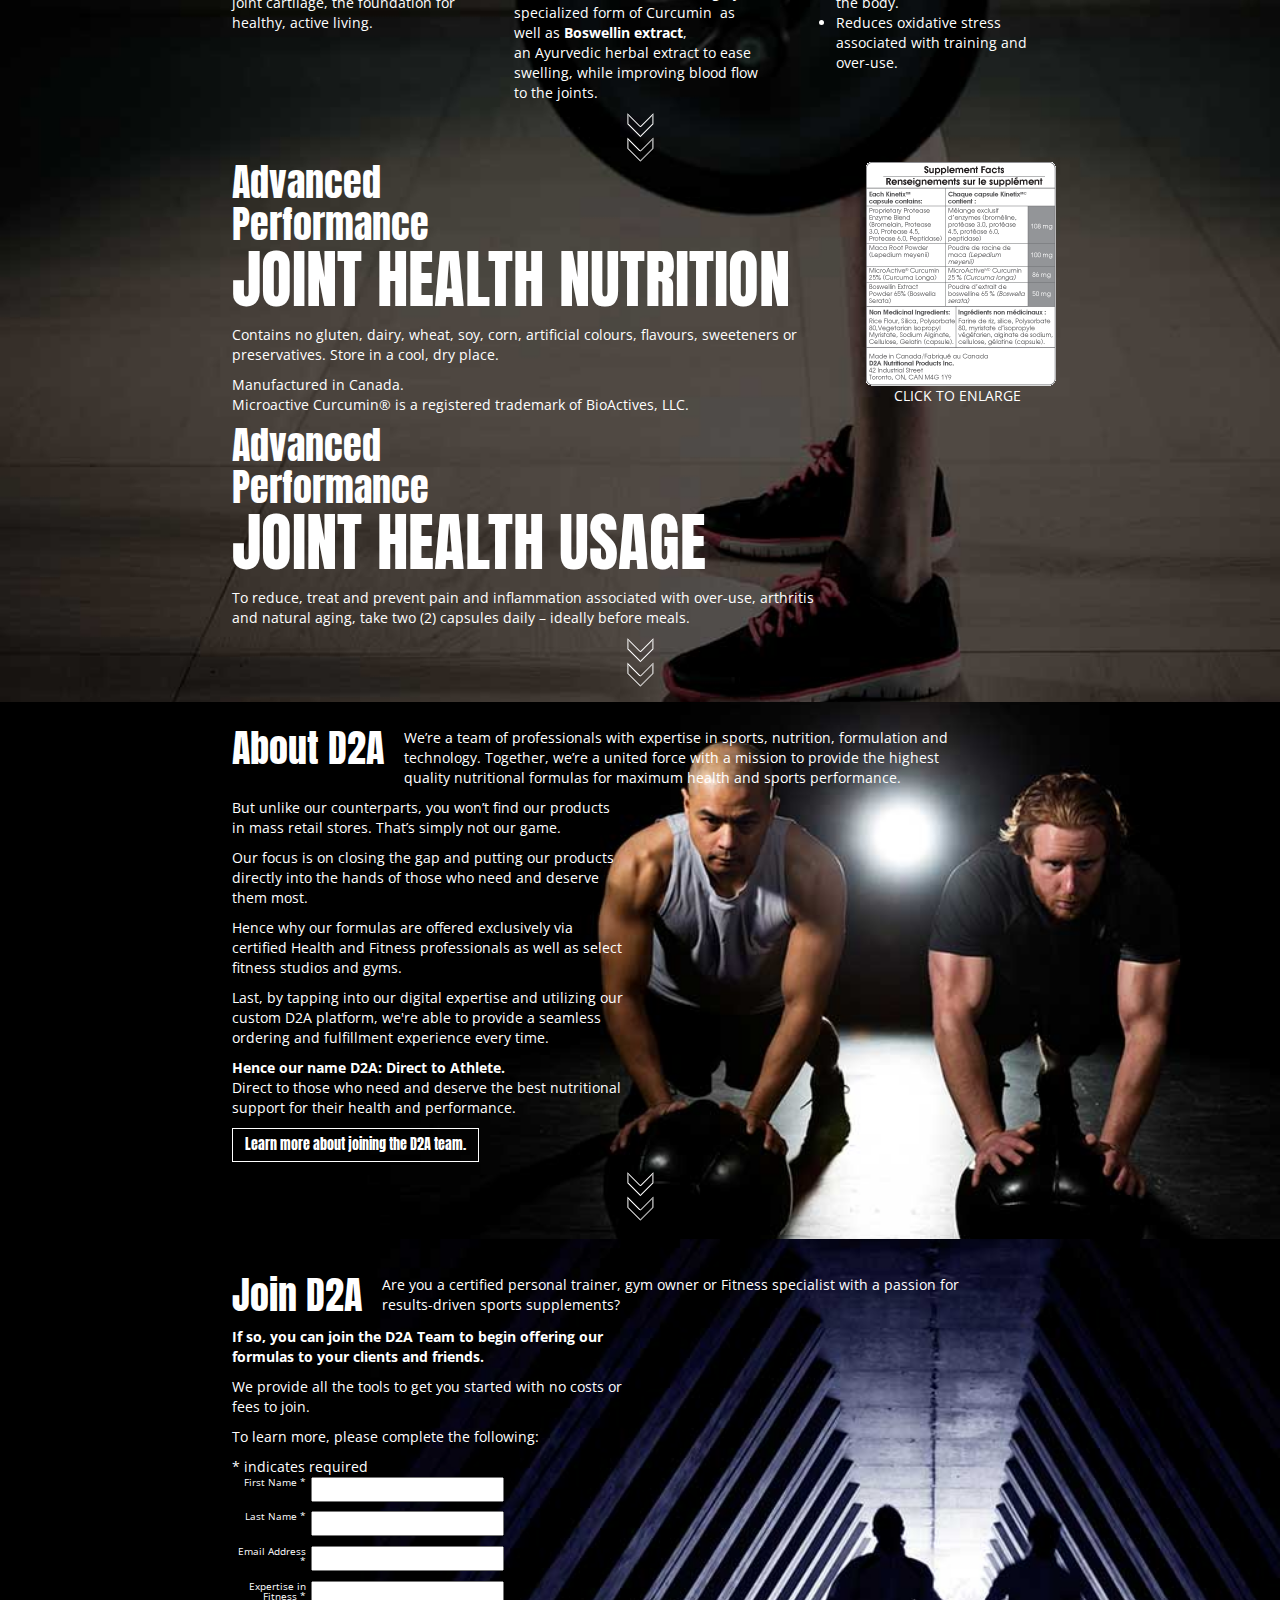
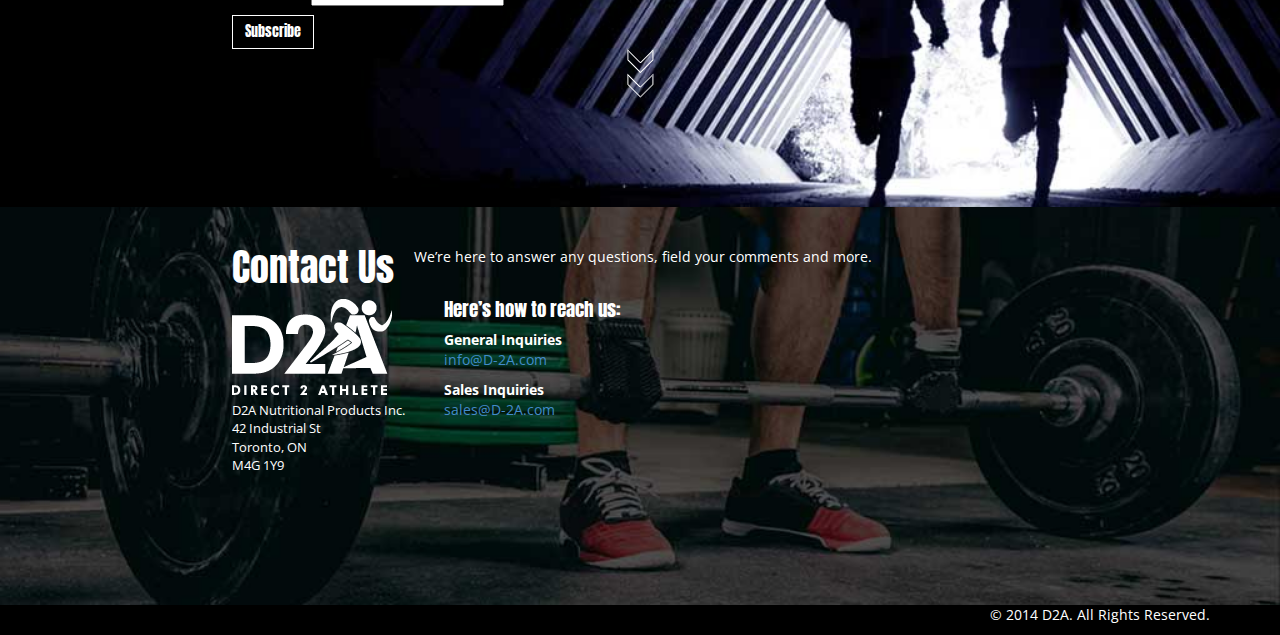
==== commit 54dddf56: "Published new D2a home page" ====
--- a/index.html
+++ b/index.html
@@ -1,5 +1,5 @@
 <!DOCTYPE html>
-<html>
+<html lang="en">
 <head>
 <meta charset="utf-8">
 <meta http-equiv="X-UA-Compatible" content="chrome=1">
@@ -10,36 +10,623 @@
 
 <title>Direct 2 Athlete</title>
 
-<link rel="stylesheet" href="//netdna.bootstrapcdn.com/bootstrap/3.1.1/css/bootstrap.min.css">
-<link rel="stylesheet" href="stylesheets/d2a.css">
+<link rel="stylesheet" href="stylesheets/bootstrap.min.css">
+<link rel="stylesheet" href="//fonts.googleapis.com/css?family=Anton|Open+Sans:400,300,600,700">
+<link rel="stylesheet" href="stylesheets/home.css">
+
+<!-- MailChimp signup form -->
+<link href="//cdn-images.mailchimp.com/embedcode/classic-081711.css" rel="stylesheet" type="text/css">
+<style type="text/css">
+  #mc_embed_signup_news{background:#fff; clear:left; font:14px Helvetica,Arial,sans-serif; }
+  #mc_embed_signup_trainers{background:#fff; clear:left; font:14px Helvetica,Arial,sans-serif; }
+</style>
+<script>
+window.onload = function() {
+  window.debug = false;
+  window.onkeydown = function (e) {
+    if (e.keyCode == 68 && window.debug == true) {
+      if (document.body.hasClass("debug")) {
+        document.body.removeClass("debug");
+      } else {
+        document.body.addClass("debug");
+      }
+    }
+  }
+}
+
+Element.prototype.hasClass = function (className) {
+  return new RegExp(' ' + className + ' ').test(' ' + this.className + ' ');
+};
+
+Element.prototype.addClass = function (className) {
+  if (!this.hasClass(className)) { this.className += ' ' + className; }
+};
+
+Element.prototype.removeClass = function (className) {
+  var newClass = ' ' + this.className.replace(/[\t\r\n]/g, ' ') + ' ';
+  if (this.hasClass(className)) {
+    while (newClass.indexOf( ' ' + className + ' ') >= 0) {
+      newClass = newClass.replace(' ' + className + ' ', ' ');
+    }
+    this.className = newClass.replace(/^\s+|\s+$/g, ' ');
+  }
+};
+</script>
 </head>
 <body>
 
-<div class="container" id="logo">
-  <img alt="D2A | Direct 2 Athlete" src="images/d2a.png" srcset="images/d2a@2x.png 2x">
+<header class="navbar navbar-default navbar-fixed-top" role="navigation">
+  <div class="container">
+    <div class="navbar-header">
+      <button type="button" class="navbar-toggle" data-toggle="collapse" data-target=".navbar-collapse">
+        <span class="sr-only">Toggle navigation</span>
+        <span class="icon-bar"></span>
+        <span class="icon-bar"></span>
+        <span class="icon-bar"></span>
+      </button>
+      <a class="navbar-brand animatefragment" href="#"><img src="images/d2a-logo-color.png" alt="D2A (Direct 2 Athlete)"></a>
+    </div>
+
+    <nav class="navbar-collapse collapse">
+      <ul class="nav navbar-nav pages">
+        <li><a href="#products" class="animatefragment">Products</a></li>
+        <li><a href="#about" class="animatefragment">About D2A</a></li>
+        <li><a href="#join" class="animatefragment">Join Our Team</a></li>
+        <li><a href="#contact" class="animatefragment">Contact</a></li>
+      </ul>
+
+      <div class="navbar-right">
+        <button class="btn btn-default" data-toggle="modal" data-target="#d2anewsignup">
+          <span>Sign-up for D2A News</span>
+          <span class="glyphicon glyphicon-envelope"></span>
+        </button>
+
+        <ul class="nav navbar-nav social-buttons">
+          <!-- Twitter -->
+          <li>
+            <a href="https://twitter.com/d2amarketing" class="social-button"><img src="images/twitter.png" alt="Twitter"></a>
+          </li>
+          <!-- Facebook -->
+          <li>
+            <a href="https://www.facebook.com/d2amarketing" class="social-button"><img src="images/facebook.png" alt="Facebook"></a>
+          </li>
+          <!-- Instagram -->
+          <li>
+            <a href="http://instagram.com/direct2athlete?ref=badge" class="ig-b- ig-b-32 social-button"><img src="//badges.instagram.com/static/images/ig-badge-32.png" alt="Instagram"></a>
+          </li>
+          <!-- LinkedIn -->
+          <li>
+            <a href="http://www.linkedin.com/company/5090894" class="social-button"><img src="images/linkedin.png" alt="LinkedIn"></a>
+          </li>
+        </ul>
+      </div>
+    </nav>
+  </div>
+</header>
+
+<main>
+  <section id="slides" class="carousel slide" data-ride="carousel" data-interval="false">
+    <ol class="carousel-indicators">
+      <li data-target="#slides" data-slide-to="0" class="active"></li>
+      <li data-target="#slides" data-slide-to="1"></li>
+      <li data-target="#slides" data-slide-to="2"></li>
+    </ol>
+    <div class="carousel-inner">
+      <div class="item active" style="background-image:URL(images/backgrounds/index-slide1.jpg);">
+        <div class="container">
+          <div class="carousel-caption">
+            <h1>D2A: Direct to Athlete</h1>
+            <p>Made by and for those who need and deserve the best.</p>
+            <a class="btn btn-lg btn-default animatefragment" href="#about">LEARN MORE</a>
+          </div>
+        </div>
+      </div>
+      <div class="item" style="background-image:URL(images/backgrounds/index-slide2.jpg);">
+        <img src="images/backgrounds/index-slide2.jpg" alt="">
+        <div class="container">
+          <div class="carousel-caption">
+            <h1>Superior Formulas</h1>
+            <p>Seriously good ingredients inside, results guaranteed.</p>
+            <a class="btn btn-lg btn-default animatefragment" href="#products">LEARN MORE</a>
+          </div>
+        </div>
+      </div>
+      <div class="item" style="background-image:URL(images/backgrounds/index-slide3.jpg);">
+        <div class="container">
+          <div class="carousel-caption">
+            <h1>Join D2A</h1>
+            <p>Trainers and fitness professionals, join our team.</p>
+            <a class="btn btn-lg btn-default animatefragment" href="#join">LEARN MORE</a>
+          </div>
+        </div>
+      </div>
+    </div>
+    <a class="left carousel-control" href="#slides" data-slide="prev"><span class="glyphicon glyphicon-chevron-left"></span></a>
+    <a class="right carousel-control" href="#slides" data-slide="next"><span class="glyphicon glyphicon-chevron-right"></span></a>
+  </section>
+
+  <section id="products">
+    <div class="container">
+      <div class="row product-title">
+        <div class="col-md-2">
+          <h2>Products</h2>
+        </div>
+        <div class="col-md-7">
+          <p>Developed with the highest quality, research-supported ingredients. Boost your health. Increase your performance. Get better results.</p>
+        </div>
+      </div>
+
+      <div class="row product-list-container">
+        <div class="col-md-1"></div>
+        <div class="col-md-5">
+          <a href="#protein" class="animatefragment">
+            <div id="product-list-protein">
+              <h3 class="product-name">Advanced Performance<br><span>PROTEIN</span></h3>
+              <p class="product-purpose">BOOST, PERFORM, ENDURE &amp; RECOVER</p>
+            </div>
+          </a>
+        </div>
+
+        <div class="col-md-5">
+          <a href="#jointhealth" class="animatefragment">
+            <div id="product-list-jointhealth">
+              <h3 class="product-name">Advanced Performance<br><span>JOINT HEALTH</span></h3>
+              <p class="product-purpose">REDUCE, TARGET, PREVENT &amp; PERFORM</p>
+            </div>
+          </a>
+        </div>
+        <div class="col-md-1"></div>
+      </div>
+
+      <div class="d2a-chevrons"></div>
+    </div>
+  </section>
+
+  <section id="protein">
+    <div class="container">
+      <div class="row">
+        <div class="col-md-4">
+          <h2>Advanced<br>Performance<br><span>PROTEIN</span></h2>
+        </div>
+        <div class="col-md-5 boost">
+          <p>
+            BOOST. PERFORM. ENDURE. RECOVER.<br>
+            <img src="images/protein-icons.png" alt="gluten free, non gmo, soy free, grass fed, 100% pure">
+          </p>
+        </div>
+      </div>
+
+      <div class="row bottle">
+        <div class="col-md-5 bottle-image">
+          <img id="d2a-protein-bottle" src="images/d2a-protein-bottle-details.png" alt="D2A Advanced Performance Protein bottle">
+        </div>
+        <div class="col-md-6 product-summary">
+          <ul>
+            <li>22 grams of pure protein whey concentrate.</li>
+            <li>Enhanced with revolutionary Chocamine®, a potent cocoa extract.</li>
+            <li>Naturally increases metabolism, lean muscle and recovery.</li>
+            <li>Promotes better acuity, stamina and endurance.</li>
+          </ul>
+        </div>
+      </div>
+
+      <div class="row product-detail-links">
+        <div class="col-md-4">
+          <a href="#protein-overview" class="btn btn-lg animatefragment">Overview</a>
+        </div>
+        <div class="col-md-4">
+          <a href="#protein-nutrition" class="btn btn-lg animatefragment">Nutrition Information</a>
+        </div>
+        <div class="col-md-4">
+          <a href="#protein-usage" class="btn btn-lg animatefragment">Usage Directions</a>
+        </div>
+      </div>
+
+
+
+      <div class="row">
+        <div class="col-md-8">
+	      <h3 id="protein-overview">Advanced<br>Performance<br><span>PROTEIN OVERVIEW</span></h3>
+          <h4>Add more power to your workouts</h4>
+          <p>Can a protein formula increase your mental power as much as your physical performance? This one can.</p>
+          <p>In-addition to its pure whey concentrate, we enriched <em>Advanced Protein</em> with revolutionary <em>Chocamine®</em>. <em>Clinically tested and completely natural, Chocamine®</em> is comprised of the most powerful properties found in chocolate with studies showing it can <em>increase mental acuity, concentration and stamina.</em></p>
+          <p>As pre or post-workout fuel, a healthy snack or anything in-between, enjoy it daily to see and feel the Advanced Protein difference.</p>
+        </div>
+      </div>
+
+      <div class="row">
+        <div class="col-md-4">
+          <h4>Boost metabolism for a leaner body</h4>
+          <p>What’s the fat-burning secret to eating more protein? Unlike carbs and fat, when protein is consumed the body undergoes a <em>thermogenic process to breakdown, digest and utilize the protein</em> rather than store it as fat. By including protein regularly, your metabolic rate gets a healthy boost which equals a leaner body over time.</p>
+        </div>
+
+        <div class="col-md-4">
+          <h4>Build and Maintain Lean Muscle</h4>
+          <p>A stronger body without bulk? Precisely what a smart exercise plan plus a protein-rich diet can lead to.  What’s more, studies show whey protein concentrate makes an optimum source as it’s easily absorbed and helps feed the muscles the <em>most essential building blocks for proper formation, repair and recovery.</em></p>
+        </div>
+
+        <div class="col-md-4">
+          <h4>Pure whey protein. Rich in all essential BCAAs.</h4>
+          <p>Derived from <em>hormone-free, grass-fed, US fed cows,</em> our <em>micro-filtering process</em> ensures the fat and lactose are removed for the most absorbable form of whey protein.</p>
+          <p>What’s more, our formula provides over <em>15 BCAAs</em> including 9 of the essentials.</p>
+        </div>
+      </div>
+
+      <div class="d2a-chevrons"></div>
+
+      <div class="row">
+        <div class="col-md-7">
+          <h3 id="protein-nutrition">Advanced<br>Performance<br><span>PROTEIN NUTRITION</span></h3>
+          <p>Contains no gluten, wheat, soy, corn, artificial colours, flavours, sweeteners or preservatives. Store in a cool, dry place.</p>
+          <p>Manufactured in Canada.<br>Chocamine® is a registered trademark of RFI LLC.</p>
+        </div>
+        <div class="col-md-3 protein-aminoacidprofile">
+          <h4>Typical Amino Acid Profile</h4>
+          <table>
+            <caption class="text-left">Per 33.2 g<br>*Essential Amino Acids</caption>
+            <tbody>
+              <tr>
+                <td>Alanine</td>
+                <td class="text-right">1,633 mg</td>
+              </tr>
+              <tr>
+                <td>Arginine</td>
+                <td class="text-right">700 mg</td>
+              </tr>
+              <tr>
+                <td>Aspartic Acid</td>
+                <td class="text-right">3,600 mg</td>
+              </tr>
+              <tr>
+                <td>Cysteine</td>
+                <td class="text-right">766 mg</td>
+              </tr>
+              <tr>
+                <td>Glutamic Acid</td>
+                <td class="text-right">5,006 mg</td>
+              </tr>
+              <tr>
+                <td>Glycine</td>
+                <td class="text-right">57 mg</td>
+              </tr>
+              <tr>
+                <td>Histidine*</td>
+                <td class="text-right">669 mg</td>
+              </tr>
+              <tr>
+                <td>Isoleucine*</td>
+                <td class="text-right">1,094 mg</td>
+              </tr>
+              <tr>
+                <td>Leucine*</td>
+                <td class="text-right">3,600 mg</td>
+              </tr>
+              <tr>
+                <td>Lysine*</td>
+                <td class="text-right">3,200 mg</td>
+              </tr>
+              <tr>
+                <td>Methionine*</td>
+                <td class="text-right">633 mg</td>
+              </tr>
+              <tr>
+                <td>Phenylalanine*</td>
+                <td class="text-right">1,100 mg</td>
+              </tr>
+              <tr>
+                <td>Proline</td>
+                <td class="text-right">1,940 mg</td>
+              </tr>
+              <tr>
+                <td>Serine</td>
+                <td class="text-right">1,566 mg</td>
+              </tr>
+              <tr>
+                <td>Threonine*</td>
+                <td class="text-right">2,400 mg</td>
+              </tr>
+              <tr>
+                <td>Tryptophan*</td>
+                <td class="text-right">700 mg</td>
+              </tr>
+              <tr>
+                <td>Tyrosine</td>
+                <td class="text-right">600 mg</td>
+              </tr>
+              <tr>
+                <td>Valine*</td>
+                <td class="text-right">1,094 mg</td>
+              </tr>
+            </tbody>
+          </table>
+        </div>
+        <div class="col-md-2 text-center">
+          <a href="#" data-toggle="modal" data-target="#d2aproteinnutritionfacts"><img src="images/protein-nutrition-facts-small.png" alt="Advanced Performance Protein nutrition facts"></a><br>
+          CLICK TO ENLARGE
+        </div>
+      </div>
+
+      <div class="row">
+        <div class="col-md-10">
+			<h3 id="protein-usage">Advanced<br>Performance<br><span>PROTEIN USAGE DIRECTIONS</span></h3>
+			<p>Depending on your health and fitness goals, enjoy 1-3 servings daily.  Mix 1 scoop (33 grams) into 1 cup of any liquid or smoothies.  Can also be added to foods such as yogurt or oatmeal with no blender required.</p>
+		  </div>
+	  </div>
+
+      <div class="d2a-chevrons"></div>
+    </div>
+  </section>
+
+  <section id="jointhealth">
+    <div class="container">
+      <div class="row">
+        <div class="col-md-7 title">
+          <h2>Advanced<br>Performance<br><span>JOINT HEALTH</span></h2>
+        </div>
+        <div class="col-md-5 subtitle">
+          <p>
+            TARGET. REDUCE. PREVENT. PERFORM.<br>
+            <img src="images/jointhealth-icons.png" alt="gluten free, non gmo, soy free">
+          </p>
+        </div>
+      </div>
+
+      <div class="row bottle">
+        <div class="col-md-5 bottle-image">
+          <img id="d2a-jointhealth-bottle" src="images/d2a-jointhealth-bottle-details.png" alt="D2A Advanced Performance Joint Health bottle">
+        </div>
+        <div class="col-md-6 product-summary">
+        <ul>
+          <li>Targets joint pain, stiffness and inflammation.</li>
+          <li>Contains sports-specific Protease Enzyme blend, Bromelain and MicroActive® Curcumin.</li>
+          <li>Provides up to 7x better absorption.</li>
+          <li>Delivers antioxidant and anti-inflammatory support all-in-one.</li>
+        </ul>
+        </div>
+      </div>
+
+      <div class="row product-detail-links">
+        <div class="col-md-4">
+          <a href="#jointhealth-overview" class="btn btn-lg animatefragment">Overview</a>
+        </div>
+        <div class="col-md-4">
+          <a href="#jointhealth-nutrition" class="btn btn-lg animatefragment">Nutrition Information</a>
+        </div>
+        <div class="col-md-4">
+          <a href="#jointhealth-usage" class="btn btn-lg animatefragment">Usage Directions</a>
+        </div>
+      </div>
+
+      <div class="row">
+	  	<div class="col-md-9">
+	      <h3 id="jointhealth-overview">Advanced<br>Performance<br><span>JOINT HEALTH OVERVIEW</span></h3>
+		</div>
+	  </div>
+
+      <div class="row">
+        <div class="col-md-4">
+          <h4>Keep your body, muscles and joints moving</h4>
+          <p>Whether you’re suffering from pain and stiffness caused by over-training, arthritis or natural aging, <em>there’s no better formula</em> to address your issues safely and naturally.</p>
+          <p>Developed based on the latest research, <em>Advanced Performance Joint Health</em> not only targets pain and inflammation, it helps rebuild joint cartilage, the foundation for healthy, active living.</p>
+        </div>
+
+        <div class="col-md-4">
+          <h4>A powerful synergy of nature’s best</h4>
+          <p>Developed based on leading research, this formula immediately goes to work due to its sports-specific <em>Protease Enzyme</em> blend with Bromelain to target pain and inflammation. There’s also <em>Maca Root</em> – a powerful superfood to protect cells against oxidative stress; <em>MicroActive® Curcumin</em>, a highly specialized form of Curcumin  as well as <em>Boswellin extract</em>, an Ayurvedic herbal extract to ease swelling, while improving blood flow to the joints.</p>
+        </div>
+
+        <div class="col-md-4">
+          <h4>Experience results in days, with a stronger future ahead</h4>
+          <p><em>When taken daily, benefits include:</em></p>
+          <ul>
+            <li>Relieves joint pain, stress and inflammation.</li>
+            <li>Helps build and protect essential joint cartilage over time.</li>
+            <li>Provides noticeable results with 7x better absorption.</li>
+            <li>Promotes sustained usage by the body.</li>
+            <li>Reduces oxidative stress associated with training and over-use.</li>
+          </ul>
+        </div>
+      </div>
+
+      <div class="d2a-chevrons"></div>
+
+      <div class="row">
+        <div class="col-md-9">
+          <h3 id="jointhealth-nutrition">Advanced<br>Performance<br><span>JOINT HEALTH NUTRITION</span></h3>
+          <p>Contains no gluten, dairy, wheat, soy, corn, artificial colours, flavours, sweeteners or preservatives. Store in a cool, dry place.</p>
+          <p>Manufactured in Canada.<br>Microactive Curcumin® is a registered trademark of BioActives, LLC.</p>
+
+          <h3 id="jointhealth-usage">Advanced<br>Performance<br><span>JOINT HEALTH USAGE</span></h3>
+          <p>To reduce, treat and prevent pain and inflammation associated with over-use, arthritis and natural aging, take two (2) capsules daily – ideally before meals.</p>
+        </div>
+
+        <div class="col-md-3 text-center">
+          <a href="#" data-toggle="modal" data-target="#d2ajointhealthnutritionfacts"><img src="images/jointhealth-nutrition-facts-small.png" alt="Advanced Performance Joint Health nutrition facts"></a><br>
+          CLICK TO ENLARGE
+        </div>
+      </div>
+
+      <div class="d2a-chevrons"></div>
+    </div>
+  </section>
+
+  <section id="about">
+    <div class="container">
+      <div class="row">
+        <div class="col-md-11">
+          <h2>About D2A</h2>
+          <p>We’re a team of professionals with expertise in sports, nutrition, formulation and technology.  Together, we’re a united force with a mission to provide the highest quality nutritional formulas for maximum health and sports performance.</p>
+        </div>
+      </div>
+      <div class="row">
+        <div class="col-md-6">
+          <p>But unlike our counterparts, you won’t find our products in mass retail stores. That’s simply not our game.</p>
+          <p>Our focus is on closing the gap and putting our products directly into the hands of those who need and deserve them most.</p>
+          <p>Hence why our formulas are offered exclusively via certified Health and Fitness professionals as well as select fitness studios and gyms.</p>
+          <p>Last, by tapping into our digital expertise and utilizing our custom D2A platform, we're able to provide a seamless ordering and fulfillment experience every time.</p>
+          <p><em>Hence our name D2A: Direct to Athlete.</em><br>Direct to those who need and deserve the best nutritional support for their health and performance.</p>
+         <p><a href="#join" class="btn animatefragment">Learn more about joining the D2A team.</a></p>
+        </div>
+      </div>
+
+      <div class="d2a-chevrons"></div>
+    </div>
+  </section>
+
+  <section id="join">
+    <div class="container">
+      <div class="row">
+        <div class="col-md-11">
+          <h2>Join D2A</h2>
+          <p>Are you a certified personal trainer, gym owner or Fitness specialist with a passion for results-driven sports supplements?</p>
+        </div>
+      </div>
+
+      <div class="row">
+        <div class="col-md-6">
+          <p><em>If so, you can join the D2A Team to begin offering our formulas to your clients and friends.</em></p>
+          <p>We provide all the tools to get you started with no costs or fees to join.</p>
+        </div>
+      </div>
+
+      <div class="row">
+        <div class="col-md-5">
+          <p>To learn more, please complete the following:</p>
+
+          <!-- Begin MailChimp Signup Form -->
+          <div id="mc_embed_signup">
+            <form action="http://d-2a.us3.list-manage.com/subscribe/post?u=15771c1be9dd09bf01af1478f&amp;id=9b94d8b9bb" method="post" id="mc-embedded-subscribe-form-trainers" name="mc-embedded-subscribe-form-trainers" class="validate" target="_blank" novalidate>
+              <div class="indicates-required"><span class="asterisk">*</span> indicates required</div>
+              <div class="mc-field-group">
+                <label for="mce-FNAME">First Name  <span class="asterisk">*</span> </label>
+                <input type="text" value="" name="FNAME" class="required" id="mce-FNAME">
+              </div>
+              <div class="mc-field-group">
+                <label for="mce-LNAME">Last Name  <span class="asterisk">*</span> </label>
+                <input type="text" value="" name="LNAME" class="required" id="mce-LNAME">
+              </div>
+              <div class="mc-field-group">
+                <label for="mce-EMAIL">Email Address  <span class="asterisk">*</span> </label>
+                <input type="email" value="" name="EMAIL" class="required email" id="mce-EMAIL">
+              </div>
+              <div class="mc-field-group">
+                <label for="mce-MMERGE8">Expertise in Fitness  <span class="asterisk">*</span> </label>
+                <input type="text" value="" name="MMERGE8" class="required" id="mce-MMERGE8">
+              </div>
+              <div id="mce-responses" class="clear">
+                <div class="response" id="mce-error-response-trainers" style="display:none"></div>
+                <div class="response" id="mce-success-response-trainers" style="display:none"></div>
+              </div>
+              <!-- real people should not fill this in and expect good things - do not remove this or risk form bot signups-->
+              <div style="position: absolute; left: -5000px;"><input type="text" name="b_15771c1be9dd09bf01af1478f_9b94d8b9bb" tabindex="-1" value=""></div>
+              <div class="clear"><button type="submit" value="Subscribe" name="subscribe" id="mc-embedded-subscribe-trainers" class="btn btn-default">Subscribe</button></div>
+            </form>
+          </div>
+        </div>
+      </div>
+      <!--End mc_embed_signup-->
+
+      <div class="d2a-chevrons"></div>
+    </div>
+  </section>
+
+  <section id="contact">
+    <div class="container">
+      <div class="row">
+        <div class="col-md-11">
+          <h2>Contact Us</h2>
+          <p>We’re here to answer any questions, field your comments and more.</p>
+        </div>
+      </div>
+
+      <div class="row">
+        <div class="col-md-3">
+          <img src="images/d2a-logo-white.png" alt="D2A | Direct 2 Athlete">
+          <address>
+            D2A Nutritional Products Inc.<br>
+            42 Industrial St<br>
+            Toronto, ON<br>
+            M4G 1Y9
+          </address>
+        </div>
+        <div class="col-md-6">
+          <h4>Here’s how to reach us:</h4>
+          <p><em>General Inquiries</em><br><a href="mailto:info@d-2a.com">info@D-2A.com</a></p>
+          <p><em>Sales Inquiries</em><br><a href="mailto:sales@d-2a.com">sales@D-2A.com</a></p>
+        </div>
+      </div>
+    </div>
+  </section>
+</main>
+
+<footer class="container">
+  <p>&copy; 2014 D2A. All Rights Reserved.</p>
+</footer>
+
+<!-- Modal -->
+<div class="modal fade" id="d2anewsignup" tabindex="-1" role="dialog" aria-labelledby="d2anewsignuplabel" aria-hidden="true">
+  <div class="modal-dialog">
+    <div class="modal-content">
+      <form action="http://d-2a.us3.list-manage.com/subscribe/post?u=15771c1be9dd09bf01af1478f&amp;id=2df5c8ab67" method="post" id="mc-embedded-subscribe-form-news" name="mc-embedded-subscribe-form-news" class="validate" target="_blank" novalidate>
+        <div class="modal-header">
+          <button type="button" class="close" data-dismiss="modal" aria-hidden="true">&times;</button>
+          <h4 class="modal-title" id="d2anewsignuplabel">Sign-up for D2A News</h4>
+        </div>
+        <div class="modal-body">
+          <div id="mc_embed_signup">
+            <div class="indicates-required"><span class="asterisk">*</span> indicates required</div>
+            <div class="mc-field-group">
+              <label for="mce-EMAIL">Email Address <span class="asterisk">*</span> </label>
+              <input type="email" value="" name="EMAIL" class="required email" id="mce2-EMAIL">
+            </div>
+            <div class="mc-field-group">
+              <label for="mce-FNAME">First Name </label>
+              <input type="text" value="" name="FNAME" id="mce2-FNAME">
+            </div>
+            <div class="mc-field-group">
+              <label for="mce-LNAME">Last Name </label>
+              <input type="text" value="" name="LNAME" id="mce2-LNAME">
+            </div>
+            <div id="mce-responses" class="clear">
+              <div class="response" id="mce-error-response-news" style="display:none"></div>
+              <div class="response" id="mce-success-response-news" style="display:none"></div>
+            </div>
+            <!-- real people should not fill this in and expect good things - do not remove this or risk form bot signups-->
+            <div style="position: absolute; left: -5000px;"><input type="text" name="b_15771c1be9dd09bf01af1478f_2df5c8ab67" tabindex="-1" value=""></div>
+          </div>
+          <!--End mc_embed_signup-->
+        </div>
+        <div class="modal-footer">
+          <!-- <button type="button" class="btn btn-default" data-dismiss="modal">Close</button> -->
+          <!-- <button type="button" class="btn btn-primary">Save changes</button> -->
+          <button type="submit" value="Subscribe" name="subscribe" id="mc-embedded-subscribe-news" class="btn btn-default">Subscribe</button>
+        </div>
+      </form>
+    </div>
+  </div>
 </div>
 
-<div class="container" id="comingsoon">
-  <p>Website coming soon!</p>
+<div class="modal fade" id="d2aproteinnutritionfacts" tabindex="-1" role="dialog" aria-labelledby="d2aproteinnutritionfactslabel" aria-hidden="true">
+  <div class="modal-dialog">
+    <div class="modal-content">
+      <!-- should use svg but browser seems to not like .svgz extension -->
+      <img src="images/protein-nutrition-facts-large.png" alt="Nutrition Facts" id="d2aproteinnutritionfactslabel">
+    </div>
+  </div>
 </div>
 
-<div class="container" id="socialbuttons">
-  <!-- Facebook -->
-  <a href="https://www.facebook.com/d2amarketing"><img alt="D2A on Facebook" src="images/facebook.png" srcset="images/facebook@2x.png 2x"></a>
-
-  <span class="spacer">&nbsp;</span>
-
-  <!-- Twitter -->
-  <a href="https://twitter.com/d2amarketing"><img alt="@d2amarketing on Twitter" src="images/twitter.png" srcset="images/twitter@2x.png 2x"></a>
-
-  <span class="spacer">&nbsp;</span>
-
-  <!-- LinkedIn -->
-  <a href="http://www.linkedin.com/company/5090894"><img alt="D2A on LinkedIn" src="images/linkedin.png" srcset="images/linkedin@2x.png 2x"></a>
+<div class="modal fade" id="d2ajointhealthnutritionfacts" tabindex="-1" role="dialog" aria-labelledby="d2ajointhealthnutritionfactslabel" aria-hidden="true">
+  <div class="modal-dialog">
+    <div class="modal-content">
+      <!-- should use svg but browser seems to not like .svgz extension -->
+      <img src="images/jointhealth-nutrition-facts-large.png" alt="Nutrition Facts" id="d2ajointhealthnutritionfactslabel">
+    </div>
+  </div>
 </div>
 
-<script src="//code.jquery.com/jquery-1.11.0.min.js"></script>
-<script src="//netdna.bootstrapcdn.com/bootstrap/3.1.1/js/bootstrap.min.js"></script>
+<script src="javascripts/jquery-1.11.1.min.js"></script>
+<script src="javascripts/bootstrap.min.js"></script>
+<script src="javascripts/home.js"></script>
 
 <script>
 (function(i,s,o,g,r,a,m){i['GoogleAnalyticsObject']=r;i[r]=i[r]||function(){
@@ -49,6 +636,34 @@
 
 ga('create', 'UA-48047314-1', 'd-2a.com');
 ga('send', 'pageview');
+
+
+	$( document ).ready(function() {
+		$("a.animatefragment").click( function() {
+			var location = $(this).attr("href");
+			var offset = $(location).offset().top-129;
+			if (window.innerWidth <= 640){
+				offset -= 30;
+			} else if (window.innerWidth > 640 && window.innerWidth < 768){
+				offset -= 50;
+			}
+			var init_offset = $("body").scrollTop();
+
+			window.location.hash = location;
+			$("body").scrollTop(init_offset);
+			var anim_duration = 500;
+			if (Math.abs(init_offset-offset) > 2000){
+				anim_duration = 3000;
+				console.log("slow");
+			}
+			$('body').animate({
+				scrollTop:offset
+			}, anim_duration);
+			$( ".navbar-collapse" ).removeClass( "in" )
+			return false;
+		});
+	});
+
 </script>
 
 </body>
--- a/stylesheets/home.css
+++ b/stylesheets/home.css
@@ -0,0 +1,949 @@
+/* mobile phone layout */
+body {
+  color: white;
+  background-color: black;
+  font-family: 'Open Sans', sans-serif;
+}
+
+header {
+  color: black;
+  background-color: white;
+  width: 100%;
+  font-family: 'Anton', sans-serif;
+}
+
+h1, h2, h3, h4, h5, h6 {
+  font-family: 'Anton', sans-serif;
+  margin-top: 0; /* override bootstrap */
+  padding-top: 0; /* override bootstrap */
+}
+
+p {
+  margin: 0; /* override bootstrap */
+  padding: 0 0 10px; /* override bootstrap */
+}
+
+section p {
+  /*font-size:1.32vw;*/
+}
+
+input {
+  color: black;
+}
+
+button,
+.btn {
+  font-family: 'Anton', sans-serif;
+}
+
+header button,
+header .btn {
+  color: black;
+  background-color: transparent;
+  border: 1px solid black;
+  border-radius: 0;
+}
+
+.navbar-right {
+  text-align: center;
+}
+
+.navbar-right button {
+  padding: 0; /* override bootstrap .btn default of 6px 12px padding */
+}
+
+.navbar-right button span {
+  padding: 6px 12px;
+  display: inline-block;
+}
+
+.navbar-right button span.glyphicon-envelope {
+  padding: 6px 12px;
+  color: white;
+  background-color: black;
+  top: -1px;
+  height: 31px;
+}
+
+.navbar-right .social-buttons li {
+  display: inline-block;
+}
+
+nav {
+  text-transform: uppercase;
+}
+
+.modal {
+  color: black;
+}
+
+/* Instagram button styles from http://instagram.com/accounts/badges/ */
+.ig-b- { display: inline-block; }
+.ig-b- img { visibility: hidden; }
+.ig-b-:hover { background-position: 0 -60px; }
+.ig-b-:active { background-position: 0 -120px; }
+.ig-b-32 { width: 32px; height: 32px; background: url(//badges.instagram.com/static/images/ig-badge-sprite-32.png) no-repeat 0 0; }
+@media only screen and (-webkit-min-device-pixel-ratio: 2), only screen and (min--moz-device-pixel-ratio: 2), only screen and (-o-min-device-pixel-ratio: 2 / 1), only screen and (min-device-pixel-ratio: 2), only screen and (min-resolution: 192dpi), only screen and (min-resolution: 2dppx) {
+  .ig-b-32 { background-image: url(//badges.instagram.com/static/images/ig-badge-sprite-32@2x.png); background-size: 60px 178px; }
+}
+
+/* make all buttons match instagram button size */
+.navbar-nav>li>a.social-button {
+  padding: 0;
+  margin-right: 20px;
+}
+
+.navbar-nav>li:last-child>a.social-button {
+  margin-right: 0;
+}
+
+.social-button img {
+  width: 32px;
+  height: 32px;
+}
+
+/* override bootstrap */
+.navbar-default .navbar-brand,
+.navbar-default .navbar-nav>li>a {
+  color: black;
+}
+
+/* full size of image is 167x102 */
+.navbar-default .navbar-brand {
+  height: 50px;
+  padding-top: 0;
+}
+
+.navbar-default .navbar-brand img {
+  height: 50px;
+}
+
+main button,
+main .btn {
+  color: white;
+  background-color: transparent;
+  border: 1px solid white;
+  border-radius: 0;
+}
+
+/* override bootstrap */
+.carousel-caption {
+  bottom: 0%;
+  background: rgba(0,0,0,0.5);
+  left: 0;
+  right: 0;
+}
+
+.carousel-control {
+  z-index: 20;
+}
+
+.carousel .item {
+  min-height: 527px;
+  background-size: cover;
+  background-position: top center;
+  background-repeat: no-repeat;
+}
+
+.carousel .item img {
+  opacity: 0;
+}
+
+.product-name {
+  font-size: 95%;
+  text-align: center;
+  margin: 0;
+  padding-top: 8px;
+  padding-bottom: 2px;
+}
+
+.row.product-title {
+  width: 82.5%;
+  margin: 2% auto 0 auto;
+}
+
+.row.product-title p {
+  margin-left: 5.5%;
+  margin-top: 1%;
+  /*line-height: 1.9vw;*/
+}
+
+.product-name span {
+  font-size: 150%;
+}
+
+.product-purpose {
+  border-top: 1px solid white;
+  padding: 0 10px;
+  text-align: center;
+  line-height: 1em;
+  font-size: 85%;
+}
+
+#product-list-protein {
+  background-image: url(../images/d2a-protein-bottle-icons.png);
+  background-repeat: no-repeat;
+  width: 276px;
+  height: 318px;
+  padding-left: 120px;
+  margin: 0 auto;
+}
+
+#product-list-jointhealth {
+  background-image: url(../images/d2a-jointhealth-bottle-icons.png);
+  background-repeat: no-repeat;
+  width: 276px;
+  height: 318px;
+  padding-left: 120px;
+  margin: 0 auto;
+}
+
+.product-detail-links {
+  text-align: center;
+  padding-bottom: 30px;
+}
+
+.product-detail-links .btn {
+  background-image: url(../images/arrow.png);
+  background-repeat: no-repeat;
+  background-position: 8px center;
+  padding-left: 60px;
+  width: 250px;
+  text-align: left;
+}
+
+main {
+  margin-top: 50px;
+}
+
+.d2a-chevrons {
+  background-image: url(../images/chevrons.png);
+  background-repeat: no-repeat;
+  background-position: center center;
+  height: 49px;
+  padding: 8px 0;
+}
+
+#d2a-protein-bottle {
+  width: 100%;
+}
+
+#d2a-jointhealth-bottle {
+  width: 100%;
+}
+
+section#slides {
+}
+
+section#products {
+  background-image: url(../images/backgrounds/products-background-mobile.jpg);
+  background-repeat: no-repeat;
+  background-position: center center;
+}
+
+section#protein {
+  background-image: url(../images/backgrounds/protein-background-mobile.jpg);
+  background-repeat: no-repeat;
+  background-position: center center;
+}
+
+section#jointhealth {
+  background-image: url(../images/backgrounds/joint-health-background-mobile.jpg);
+  background-repeat: no-repeat;
+  background-position: center center;
+}
+
+section#jointhealth .subtitle {
+  margin:102px 0 0 -75px;
+}
+
+section#about {
+  background-image: url(../images/backgrounds/about-d2a-background-mobile.jpg);
+  background-repeat: no-repeat;
+  background-position: center center;
+}
+
+section#join {
+  background-image: url(../images/backgrounds/join-d2a-background-mobile.jpg);
+  background-repeat: no-repeat;
+  background-position: center center;
+}
+
+section#contact {
+  background-image: url(../images/backgrounds/contact-us-background-mobile.jpg);
+  background-repeat: no-repeat;
+  background-position: center center;
+}
+
+section#protein h4 {
+  padding-top: 40px;
+}
+
+section#protein .protein-aminoacidprofile h4 {
+  padding-top: 0;
+}
+
+section#protein .protein-aminoacidprofile table {
+  width: 100%;
+}
+
+section#protein .protein-aminoacidprofile table tr {
+  border-color: white;
+  border-style: solid;
+  border-width: 0 0 1px 0;
+}
+
+section#protein .protein-aminoacidprofile table tr:last-child {
+  border-width: 0;
+}
+
+section#protein .protein-aminoacidprofile table tr td {
+  border-color: white;
+  border-style: solid;
+  border-width: 0 1px 0 0;
+}
+
+section#protein .protein-aminoacidprofile table tr td:last-child {
+  border-width: 0;
+}
+
+section#contact address {
+  padding-top: 6px;
+  font-size: 13px;
+}
+
+footer {
+  text-align: right;
+}
+
+em {
+  font-weight: bold;
+  font-style: normal;
+}
+
+.carousel-caption h1 {
+  font-size: 19px;
+  margin: 26px 0 0 0;
+}
+
+.carousel-caption .btn {
+  font-size: 15px;
+  padding: 6px 15px;
+}
+
+.carousel-caption p {
+  /*font-size: 1.2vw;*/
+  font-size: 18.5px;
+  padding-bottom: 8px;
+}
+
+.carousel-indicators {
+  bottom: 0;
+}
+
+.carousel-inner {
+  width: 100%;
+  height: 100%;
+  position: relative;
+}
+
+.product-list-container a,
+.product-list-container a:hover {
+  color: white;
+  text-decoration: none;
+}
+
+/* desktop and tablet layout */
+@media only screen and (min-width: 640px) {
+  h1,
+ .carousel-caption h1 {
+    font-size: 44px
+  }
+
+  h2 {
+    font-size: 38px;
+    /*font-size: 3.65vw;*/
+  }
+
+  h2>span {
+    font-size: 78px;
+  }
+
+  h3 {
+    font-size: 38px;
+  }
+
+  h3>span {
+    font-size: 63px;
+  }
+
+  h4 {
+    font-size: 19px;
+  }
+
+  header {
+    height: 128px;
+  }
+
+  .navbar-default .navbar-brand {
+    height: 102px;
+    padding-top: 15px;
+  }
+
+  .navbar-default .navbar-brand img {
+    height: 102px;
+  }
+
+  /* align menu items to bottom of header (93 px top spacing) */
+  nav .pages>li>a {
+    margin-top: 78px;
+    /* padding-top: 15px; comes from navbar-nav>li>a */
+  }
+
+  main {
+    margin-top: 128px;
+  }
+
+  section .container {
+    width: 1055px;
+  }
+
+  .row {
+    margin: 0 auto;
+    width: 82.5%;
+  }
+
+  .row.bottle {
+    width: 100%;
+  }
+
+  div.bottle-image {
+    margin: -60px 0 0 20px;
+  }
+
+  section#slides {
+/*    height: 527px;*/
+  }
+
+  section#products {
+    background-image: url(../images/backgrounds/products-background.jpg);
+    background-size: cover;
+    width: 100%;
+    /*padding-bottom: 52%;*/
+     height: 527px;
+  }
+
+  section#products .container {
+    /* position:absolute;
+    width:100%;
+    height:100%; */
+  }
+
+  section#protein {
+    height: 2400px; /*1951px; increased to account for aminco acid table */
+    background-image: url(../images/backgrounds/protein-background.jpg);
+    background-size: cover;
+    padding-top: 32px;
+  }
+
+  section#protein .row .boost {
+    padding-left: 0;
+    margin-top: 103px;
+  }
+
+  section#jointhealth {
+    height: 1920px; /*1860px;*/
+    background-image: url(../images/backgrounds/joint-health-background.jpg);
+    background-size: cover;
+    padding-top: 40px;
+  }
+
+  section#about {
+    height: 537px;
+    background-image: url(../images/backgrounds/about-d2a-background.jpg);
+    background-size: cover;
+    padding-top: 26px;
+  }
+
+  section#about h2,
+  section#join h2,
+  section#contact h2 {
+    float: left;
+    display: inline;
+    margin-right: 20px;
+  }
+
+  section#join {
+    height: 568px;
+    background-image: url(../images/backgrounds/join-d2a-background.jpg);
+    background-size: cover;
+    padding-top: 36px;
+  }
+
+  section#contact {
+    height: 398px;
+    background-image: url(../images/backgrounds/contact-us-background.jpg);
+    background-size: cover;
+    padding-top: 40px;
+  }
+
+  section#protein .product-summary ul,
+  section#jointhealth .product-summary ul {
+    line-height: 2.5em;
+    padding-top: 80px;
+    padding-left:0;
+    margin-left:-60px;
+  }
+
+  /* From http://getbootstrap.com/examples/carousel/carousel.css */
+  /* Carousel base class */
+  .carousel {
+    height: 527px;
+  }
+  /* Since positioning the image, we need to help out the caption */
+  .carousel-caption {
+    top: 30%;
+    z-index: 10;
+    width: 100%;
+    text-align: center;
+    height: 200px;
+  }
+  /* Declare heights because of positioning of img element */
+  .carousel .item {
+    height: 100%;
+  }
+  .carousel-inner > .item > img {
+    position: relative;
+    top: 0;
+    left: 0;
+    min-width: 100%;
+    height: 100%;
+  }
+
+  .carousel-indicators {
+    bottom: 10px;
+  }
+
+  .product-list-container {
+    padding-top: 200px;
+  }
+
+  /* compensate for extra tall bottle background image reflections */
+  section#products .d2a-chevrons {
+    margin-top: -140px;
+  }
+
+  section#join .mc-field-group label {
+    font-weight: normal;
+    text-align: right;
+    float: left;
+    display: inline;
+    width: 79px;
+    padding-right: 5px;
+    font-size: 10px;
+    line-height: 10px;
+  }
+
+  section#join .mc-field-group input {
+    width: 193px;
+    height: 25px;
+  }
+
+  section#join .mc-field-group .asterisk {
+    right: 45px;
+    top: 10px;
+  }
+
+  section#join #mc_embed_signup form {
+    padding-top: 0;
+    padding-left: 0;
+  }
+
+  section#join .indicates-required {
+    margin-right: 50px;
+  }
+
+  section#join .mc-field-group {
+    min-height: 25px;
+    padding-bottom: 3%;
+  }
+}
+
+body.debug section#products {
+  background-image: url(../images/backgrounds/debug-products-background.jpg);
+}
+section#slides {
+  min-height: 527px;
+}
+
+body.debug section#slides div.item.active img {
+  opacity: 0;
+}
+
+body.debug section#slides {
+  background: url(../images/backgrounds/debug-index-slide1.jpg) no-repeat top center !important;
+}
+
+body.debug section#slides .carousel-caption {
+  background:rgba(0,0,0,0);
+}
+
+body.debug {
+  background: url(../images/backgrounds/debug-D2A-website-desktop.jpg) no-repeat center 349px !important;
+}
+
+body.debug section,
+body.debug section#slides .item.active,
+body.debug section#slides {
+  background:transparent !important;
+}
+
+@media all and (max-width:640px) {
+  .navbar-fixed-top {
+  height: 169px;
+  }
+
+  .navbar-default .navbar-brand {
+    float: left;
+    width: 100%;
+    display: inline;
+    text-align: center;
+  }
+
+  .navbar-default .navbar-brand img {
+    height: 100px;
+  }
+
+  .carousel-caption {
+    top: 32%;
+    padding: 0 15%;
+  }
+
+  .row,
+  .col-md-5 {
+    width: 100% !important;
+    max-width: 310px;
+    margin-left: auto;
+    margin-right: auto;
+  }
+
+  .row.product-title p, .row p,
+  .col-md-5,
+  section#jointhealth .subtitle {
+    padding-left: 0;
+    padding-right: 0;
+    margin-left: 0;
+    margin-right: 0;
+  }
+
+  #product-list-protein {
+    background-position: -10px 0;
+    padding-left: 110px;
+    width: 266px;
+    height: 228px;
+  }
+
+  #product-list-protein h3,
+  #product-list-protein p {
+    width: 150px;
+  }
+
+  #product-list-jointhealth {
+    height: 240px;
+  }
+
+  section#protein .col-md-5,
+  .col-md-5,
+  .row ul,
+  section#jointhealth .subtitle {
+    padding-left: 15px;
+    padding-right: 15px;
+  }
+
+  .product-detail-links .btn {
+    width: 280px;
+    font-size: 24px;
+    padding: 15px 0 15px 60px;
+  }
+
+  .row.product-detail-links div {
+    padding-bottom: 16px;
+  }
+
+  section#protein h4 {
+    padding-top: 10px;
+    font-size: 24px;
+    line-height: 24px;
+  }
+
+  section#protein .text-center {
+    padding:30px 0;
+  }
+
+  .modal-content img {
+    width:100%;
+  }
+
+  #mc_embed_signup input[type="text"] {
+    width: 100%;
+  }
+
+  .row.product-list-container {
+    margin-top: 50px;
+  }
+
+  .row.product-list-container .col-md-5 {
+    padding: 0;
+  }
+
+  section#products {
+    padding-bottom: 10px;
+  }
+
+  section#protein {
+    background-position: top center;
+    padding-top: 40px;
+  }
+
+  body.debug {
+    background: url(../images/backgrounds/debug-D2A-website-mobile.jpg) no-repeat center top !important;
+  }
+
+  .carousel .item,
+  section#slides {
+    min-height: 355px;
+    padding-top: 120px;
+  }
+
+  section {
+    padding-top: 12px;
+  }
+
+  section h2 {
+    font-size: 44px;
+    margin-bottom: 0;
+  }
+
+  section p {
+    font-size: 18px;
+    line-height: 22px;
+  }
+
+  .carousel-caption h1 {
+    font-size: 33px;
+    margin-top: 15px;
+  }
+
+  .carousel-control {
+    min-height: 355px;
+    margin-top: 122px;
+  }
+
+  section#protein h2,
+  section#protein h3,
+  section#jointhealth h3 {
+    font-size: 27px;
+  }
+
+  section#protein h2 span,
+  section#protein h3 span,
+  section#jointhealth h3 span {
+    font-size: 44px;
+  }
+
+  section#protein .boost p {
+    font-size: 15px;
+  }
+
+  section#protein .boost img {
+    width: 275px;
+  }
+
+  section .row ul {
+    font-size: 15px;
+  }
+
+  section .row.bottle ul {
+    font-size: 17px;
+  }
+
+  section#jointhealth .subtitle {
+    margin-top: 10px;
+  }
+
+  .bottle-image {
+    height: 370px;
+  }
+
+  section#jointhealth .subtitle p {
+    font-size: 15px;
+  }
+
+  section#jointhealth .subtitle p img {
+    margin: 10px auto;
+    display: block;
+    width: 160px;
+  }
+
+  footer {
+    text-align: center;
+  }
+
+  section#join {
+    margin-bottom: 20px;
+  }
+}
+
+@media all and (min-width:768px) {
+  .navbar-right {
+    text-align: right;
+  }
+
+  .navbar-right button {
+    margin-top: 15px;
+  }
+
+  .social-buttons {
+    padding-top: 27px;
+    float: none;
+  }
+}
+
+@media all and (width:768px) {
+  header, main, section {
+    max-width: 768px;
+    overflow: hidden;
+  }
+
+  .navbar-default ul.navbar-nav.pages>li>a {
+    font-size: 14px;
+    margin-top: 78px;
+  }
+
+  .navbar-default nav.navbar-collapse {
+    width: 560px;
+    top: 0px;
+    right: 0px;
+  }
+}
+
+@media all and (min-width:640px) and (max-width:992px) {
+  section .container {
+    width: 100%;
+  }
+
+  h2 {
+    font-size: 29px;
+  }
+
+  .product-list-container .col-md-1 {
+    display: none;
+  }
+
+  .product-list-container .col-md-5 {
+    margin-right: 30px;
+  }
+
+  section#products {
+    height: 577px;
+  }
+
+  section#protein .row .boost {
+    margin-left: 60px;
+    margin-top: 64px;
+  }
+
+  .row.product-detail-links .col-md-4 {
+    float: none;
+    margin: 10px auto;
+    width: 250px;
+  }
+
+  .protein-aminoacidprofile {
+    width:100%;
+  }
+
+  section#protein {
+    height: 3270px;
+  }
+
+  section#jointhealth {
+    height: 2300px;
+  }
+
+  section#about {
+    height: 707px;
+  }
+
+  section#join {
+    height: 638px;
+  }
+
+  section#contact .col-md-6 {
+    margin-left: 30px;
+  }
+
+  section#join .mc-field-group label {
+    text-align: left;
+    font-size: 12px;
+    width: 180px;
+  }
+
+  section#join .mc-field-group .asterisk {
+    top: 24px;
+    right: 27px;
+  }
+
+  section#join .mc-field-group {
+    padding-bottom: 4%;
+  }
+
+  nav.navbar-collapse {
+    position: absolute;
+    top: 0;
+    right: 20px;
+  }
+
+  section#products .row.product-title .col-md-7 {
+    margin-left: 20px;
+  }
+}
+
+@media all and (max-width:768px) {
+  header div.container,
+  header .navbar-collapse {
+    background: #f8f8f8;
+  }
+
+  header .navbar-header {
+    height: 170px;
+  }
+
+  .navbar-nav>li>a {
+    text-align: center;
+    font-size: 20px;
+  }
+
+  .navbar-default .navbar-collapse {
+    top: 170px;
+    position: absolute;
+    width: 100%;
+    right: auto;
+  }
+
+  .navbar-default .navbar-collapse ul li a {
+    margin-top: 0;
+  }
+
+  .navbar-default .navbar-brand {
+    float: left;
+    width: 100%;
+    display: inline;
+    text-align: center;
+    padding-top: 0;
+  }
+
+  .navbar-default .navbar-brand img {
+    height: 100px;
+  }
+}
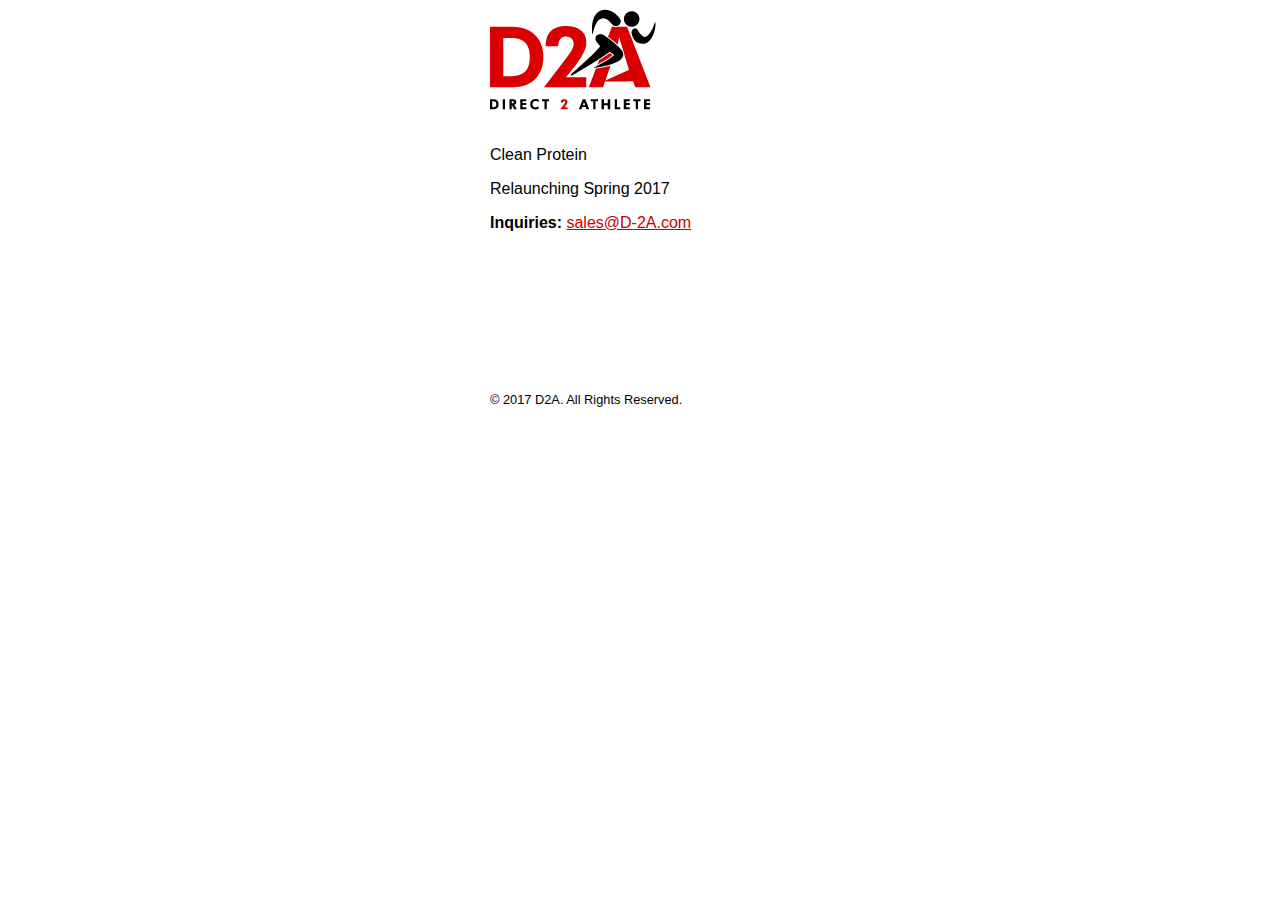
==== commit 29ff96d0: "Updated home page with 2017 splash" ====
--- a/index.html
+++ b/index.html
@@ -2,631 +2,34 @@
 <html lang="en">
 <head>
 <meta charset="utf-8">
-<meta http-equiv="X-UA-Compatible" content="chrome=1">
 <meta http-equiv="X-UA-Compatible" content="IE=edge">
-<meta name="viewport" content="width=device-width, initial-scale=1">
-<meta name="description" content="Direct 2 Athlete">
+<meta name="viewport" content="width=device-width,initial-scale=1">
+<meta name="description" content="Direct 2 Athlete Clean Protein">
 <meta name="author" content="D2A">
 
-<title>Direct 2 Athlete</title>
+<title>D2A</title>
 
-<link rel="stylesheet" href="stylesheets/bootstrap.min.css">
-<link rel="stylesheet" href="//fonts.googleapis.com/css?family=Anton|Open+Sans:400,300,600,700">
-<link rel="stylesheet" href="stylesheets/home.css">
-
-<!-- MailChimp signup form -->
-<link href="//cdn-images.mailchimp.com/embedcode/classic-081711.css" rel="stylesheet" type="text/css">
-<style type="text/css">
-  #mc_embed_signup_news{background:#fff; clear:left; font:14px Helvetica,Arial,sans-serif; }
-  #mc_embed_signup_trainers{background:#fff; clear:left; font:14px Helvetica,Arial,sans-serif; }
-</style>
-<script>
-window.onload = function() {
-  window.debug = false;
-  window.onkeydown = function (e) {
-    if (e.keyCode == 68 && window.debug == true) {
-      if (document.body.hasClass("debug")) {
-        document.body.removeClass("debug");
-      } else {
-        document.body.addClass("debug");
-      }
-    }
-  }
-}
-
-Element.prototype.hasClass = function (className) {
-  return new RegExp(' ' + className + ' ').test(' ' + this.className + ' ');
-};
-
-Element.prototype.addClass = function (className) {
-  if (!this.hasClass(className)) { this.className += ' ' + className; }
-};
-
-Element.prototype.removeClass = function (className) {
-  var newClass = ' ' + this.className.replace(/[\t\r\n]/g, ' ') + ' ';
-  if (this.hasClass(className)) {
-    while (newClass.indexOf( ' ' + className + ' ') >= 0) {
-      newClass = newClass.replace(' ' + className + ' ', ' ');
-    }
-    this.className = newClass.replace(/^\s+|\s+$/g, ' ');
-  }
-};
-</script>
+<link rel="stylesheet" href="stylesheets/splash.css">
 </head>
 <body>
 
-<header class="navbar navbar-default navbar-fixed-top" role="navigation">
-  <div class="container">
-    <div class="navbar-header">
-      <button type="button" class="navbar-toggle" data-toggle="collapse" data-target=".navbar-collapse">
-        <span class="sr-only">Toggle navigation</span>
-        <span class="icon-bar"></span>
-        <span class="icon-bar"></span>
-        <span class="icon-bar"></span>
-      </button>
-      <a class="navbar-brand animatefragment" href="#"><img src="images/d2a-logo-color.png" alt="D2A (Direct 2 Athlete)"></a>
-    </div>
-
-    <nav class="navbar-collapse collapse">
-      <ul class="nav navbar-nav pages">
-        <li><a href="#products" class="animatefragment">Products</a></li>
-        <li><a href="#about" class="animatefragment">About D2A</a></li>
-        <li><a href="#join" class="animatefragment">Join Our Team</a></li>
-        <li><a href="#contact" class="animatefragment">Contact</a></li>
-      </ul>
-
-      <div class="navbar-right">
-        <button class="btn btn-default" data-toggle="modal" data-target="#d2anewsignup">
-          <span>Sign-up for D2A News</span>
-          <span class="glyphicon glyphicon-envelope"></span>
-        </button>
-
-        <ul class="nav navbar-nav social-buttons">
-          <!-- Twitter -->
-          <li>
-            <a href="https://twitter.com/d2amarketing" class="social-button"><img src="images/twitter.png" alt="Twitter"></a>
-          </li>
-          <!-- Facebook -->
-          <li>
-            <a href="https://www.facebook.com/d2amarketing" class="social-button"><img src="images/facebook.png" alt="Facebook"></a>
-          </li>
-          <!-- Instagram -->
-          <li>
-            <a href="http://instagram.com/direct2athlete?ref=badge" class="ig-b- ig-b-32 social-button"><img src="//badges.instagram.com/static/images/ig-badge-32.png" alt="Instagram"></a>
-          </li>
-          <!-- LinkedIn -->
-          <li>
-            <a href="http://www.linkedin.com/company/5090894" class="social-button"><img src="images/linkedin.png" alt="LinkedIn"></a>
-          </li>
-        </ul>
-      </div>
-    </nav>
-  </div>
+<header>
 </header>
 
 <main>
-  <section id="slides" class="carousel slide" data-ride="carousel" data-interval="false">
-    <ol class="carousel-indicators">
-      <li data-target="#slides" data-slide-to="0" class="active"></li>
-      <li data-target="#slides" data-slide-to="1"></li>
-      <li data-target="#slides" data-slide-to="2"></li>
-    </ol>
-    <div class="carousel-inner">
-      <div class="item active" style="background-image:URL(images/backgrounds/index-slide1.jpg);">
-        <div class="container">
-          <div class="carousel-caption">
-            <h1>D2A: Direct to Athlete</h1>
-            <p>Made by and for those who need and deserve the best.</p>
-            <a class="btn btn-lg btn-default animatefragment" href="#about">LEARN MORE</a>
-          </div>
-        </div>
-      </div>
-      <div class="item" style="background-image:URL(images/backgrounds/index-slide2.jpg);">
-        <img src="images/backgrounds/index-slide2.jpg" alt="">
-        <div class="container">
-          <div class="carousel-caption">
-            <h1>Superior Formulas</h1>
-            <p>Seriously good ingredients inside, results guaranteed.</p>
-            <a class="btn btn-lg btn-default animatefragment" href="#products">LEARN MORE</a>
-          </div>
-        </div>
-      </div>
-      <div class="item" style="background-image:URL(images/backgrounds/index-slide3.jpg);">
-        <div class="container">
-          <div class="carousel-caption">
-            <h1>Join D2A</h1>
-            <p>Trainers and fitness professionals, join our team.</p>
-            <a class="btn btn-lg btn-default animatefragment" href="#join">LEARN MORE</a>
-          </div>
-        </div>
-      </div>
-    </div>
-    <a class="left carousel-control" href="#slides" data-slide="prev"><span class="glyphicon glyphicon-chevron-left"></span></a>
-    <a class="right carousel-control" href="#slides" data-slide="next"><span class="glyphicon glyphicon-chevron-right"></span></a>
-  </section>
+  <div id="logo"><img src="images/d2a-logo-color.png" alt="D2A (Direct 2 Athlete)"></div>
 
-  <section id="products">
-    <div class="container">
-      <div class="row product-title">
-        <div class="col-md-2">
-          <h2>Products</h2>
-        </div>
-        <div class="col-md-7">
-          <p>Developed with the highest quality, research-supported ingredients. Boost your health. Increase your performance. Get better results.</p>
-        </div>
-      </div>
+  <p>Clean Protein</p>
 
-      <div class="row product-list-container">
-        <div class="col-md-1"></div>
-        <div class="col-md-5">
-          <a href="#protein" class="animatefragment">
-            <div id="product-list-protein">
-              <h3 class="product-name">Advanced Performance<br><span>PROTEIN</span></h3>
-              <p class="product-purpose">BOOST, PERFORM, ENDURE &amp; RECOVER</p>
-            </div>
-          </a>
-        </div>
+  <p>Relaunching Spring 2017</p>
 
-        <div class="col-md-5">
-          <a href="#jointhealth" class="animatefragment">
-            <div id="product-list-jointhealth">
-              <h3 class="product-name">Advanced Performance<br><span>JOINT HEALTH</span></h3>
-              <p class="product-purpose">REDUCE, TARGET, PREVENT &amp; PERFORM</p>
-            </div>
-          </a>
-        </div>
-        <div class="col-md-1"></div>
-      </div>
-
-      <div class="d2a-chevrons"></div>
-    </div>
-  </section>
-
-  <section id="protein">
-    <div class="container">
-      <div class="row">
-        <div class="col-md-4">
-          <h2>Advanced<br>Performance<br><span>PROTEIN</span></h2>
-        </div>
-        <div class="col-md-5 boost">
-          <p>
-            BOOST. PERFORM. ENDURE. RECOVER.<br>
-            <img src="images/protein-icons.png" alt="gluten free, non gmo, soy free, grass fed, 100% pure">
-          </p>
-        </div>
-      </div>
-
-      <div class="row bottle">
-        <div class="col-md-5 bottle-image">
-          <img id="d2a-protein-bottle" src="images/d2a-protein-bottle-details.png" alt="D2A Advanced Performance Protein bottle">
-        </div>
-        <div class="col-md-6 product-summary">
-          <ul>
-            <li>22 grams of pure protein whey concentrate.</li>
-            <li>Enhanced with revolutionary Chocamine®, a potent cocoa extract.</li>
-            <li>Naturally increases metabolism, lean muscle and recovery.</li>
-            <li>Promotes better acuity, stamina and endurance.</li>
-          </ul>
-        </div>
-      </div>
-
-      <div class="row product-detail-links">
-        <div class="col-md-4">
-          <a href="#protein-overview" class="btn btn-lg animatefragment">Overview</a>
-        </div>
-        <div class="col-md-4">
-          <a href="#protein-nutrition" class="btn btn-lg animatefragment">Nutrition Information</a>
-        </div>
-        <div class="col-md-4">
-          <a href="#protein-usage" class="btn btn-lg animatefragment">Usage Directions</a>
-        </div>
-      </div>
-
-
-
-      <div class="row">
-        <div class="col-md-8">
-	      <h3 id="protein-overview">Advanced<br>Performance<br><span>PROTEIN OVERVIEW</span></h3>
-          <h4>Add more power to your workouts</h4>
-          <p>Can a protein formula increase your mental power as much as your physical performance? This one can.</p>
-          <p>In-addition to its pure whey concentrate, we enriched <em>Advanced Protein</em> with revolutionary <em>Chocamine®</em>. <em>Clinically tested and completely natural, Chocamine®</em> is comprised of the most powerful properties found in chocolate with studies showing it can <em>increase mental acuity, concentration and stamina.</em></p>
-          <p>As pre or post-workout fuel, a healthy snack or anything in-between, enjoy it daily to see and feel the Advanced Protein difference.</p>
-        </div>
-      </div>
-
-      <div class="row">
-        <div class="col-md-4">
-          <h4>Boost metabolism for a leaner body</h4>
-          <p>What’s the fat-burning secret to eating more protein? Unlike carbs and fat, when protein is consumed the body undergoes a <em>thermogenic process to breakdown, digest and utilize the protein</em> rather than store it as fat. By including protein regularly, your metabolic rate gets a healthy boost which equals a leaner body over time.</p>
-        </div>
-
-        <div class="col-md-4">
-          <h4>Build and Maintain Lean Muscle</h4>
-          <p>A stronger body without bulk? Precisely what a smart exercise plan plus a protein-rich diet can lead to.  What’s more, studies show whey protein concentrate makes an optimum source as it’s easily absorbed and helps feed the muscles the <em>most essential building blocks for proper formation, repair and recovery.</em></p>
-        </div>
-
-        <div class="col-md-4">
-          <h4>Pure whey protein. Rich in all essential BCAAs.</h4>
-          <p>Derived from <em>hormone-free, grass-fed, US fed cows,</em> our <em>micro-filtering process</em> ensures the fat and lactose are removed for the most absorbable form of whey protein.</p>
-          <p>What’s more, our formula provides over <em>15 BCAAs</em> including 9 of the essentials.</p>
-        </div>
-      </div>
-
-      <div class="d2a-chevrons"></div>
-
-      <div class="row">
-        <div class="col-md-7">
-          <h3 id="protein-nutrition">Advanced<br>Performance<br><span>PROTEIN NUTRITION</span></h3>
-          <p>Contains no gluten, wheat, soy, corn, artificial colours, flavours, sweeteners or preservatives. Store in a cool, dry place.</p>
-          <p>Manufactured in Canada.<br>Chocamine® is a registered trademark of RFI LLC.</p>
-        </div>
-        <div class="col-md-3 protein-aminoacidprofile">
-          <h4>Typical Amino Acid Profile</h4>
-          <table>
-            <caption class="text-left">Per 33.2 g<br>*Essential Amino Acids</caption>
-            <tbody>
-              <tr>
-                <td>Alanine</td>
-                <td class="text-right">1,633 mg</td>
-              </tr>
-              <tr>
-                <td>Arginine</td>
-                <td class="text-right">700 mg</td>
-              </tr>
-              <tr>
-                <td>Aspartic Acid</td>
-                <td class="text-right">3,600 mg</td>
-              </tr>
-              <tr>
-                <td>Cysteine</td>
-                <td class="text-right">766 mg</td>
-              </tr>
-              <tr>
-                <td>Glutamic Acid</td>
-                <td class="text-right">5,006 mg</td>
-              </tr>
-              <tr>
-                <td>Glycine</td>
-                <td class="text-right">57 mg</td>
-              </tr>
-              <tr>
-                <td>Histidine*</td>
-                <td class="text-right">669 mg</td>
-              </tr>
-              <tr>
-                <td>Isoleucine*</td>
-                <td class="text-right">1,094 mg</td>
-              </tr>
-              <tr>
-                <td>Leucine*</td>
-                <td class="text-right">3,600 mg</td>
-              </tr>
-              <tr>
-                <td>Lysine*</td>
-                <td class="text-right">3,200 mg</td>
-              </tr>
-              <tr>
-                <td>Methionine*</td>
-                <td class="text-right">633 mg</td>
-              </tr>
-              <tr>
-                <td>Phenylalanine*</td>
-                <td class="text-right">1,100 mg</td>
-              </tr>
-              <tr>
-                <td>Proline</td>
-                <td class="text-right">1,940 mg</td>
-              </tr>
-              <tr>
-                <td>Serine</td>
-                <td class="text-right">1,566 mg</td>
-              </tr>
-              <tr>
-                <td>Threonine*</td>
-                <td class="text-right">2,400 mg</td>
-              </tr>
-              <tr>
-                <td>Tryptophan*</td>
-                <td class="text-right">700 mg</td>
-              </tr>
-              <tr>
-                <td>Tyrosine</td>
-                <td class="text-right">600 mg</td>
-              </tr>
-              <tr>
-                <td>Valine*</td>
-                <td class="text-right">1,094 mg</td>
-              </tr>
-            </tbody>
-          </table>
-        </div>
-        <div class="col-md-2 text-center">
-          <a href="#" data-toggle="modal" data-target="#d2aproteinnutritionfacts"><img src="images/protein-nutrition-facts-small.png" alt="Advanced Performance Protein nutrition facts"></a><br>
-          CLICK TO ENLARGE
-        </div>
-      </div>
-
-      <div class="row">
-        <div class="col-md-10">
-			<h3 id="protein-usage">Advanced<br>Performance<br><span>PROTEIN USAGE DIRECTIONS</span></h3>
-			<p>Depending on your health and fitness goals, enjoy 1-3 servings daily.  Mix 1 scoop (33 grams) into 1 cup of any liquid or smoothies.  Can also be added to foods such as yogurt or oatmeal with no blender required.</p>
-		  </div>
-	  </div>
-
-      <div class="d2a-chevrons"></div>
-    </div>
-  </section>
-
-  <section id="jointhealth">
-    <div class="container">
-      <div class="row">
-        <div class="col-md-7 title">
-          <h2>Advanced<br>Performance<br><span>JOINT HEALTH</span></h2>
-        </div>
-        <div class="col-md-5 subtitle">
-          <p>
-            TARGET. REDUCE. PREVENT. PERFORM.<br>
-            <img src="images/jointhealth-icons.png" alt="gluten free, non gmo, soy free">
-          </p>
-        </div>
-      </div>
-
-      <div class="row bottle">
-        <div class="col-md-5 bottle-image">
-          <img id="d2a-jointhealth-bottle" src="images/d2a-jointhealth-bottle-details.png" alt="D2A Advanced Performance Joint Health bottle">
-        </div>
-        <div class="col-md-6 product-summary">
-        <ul>
-          <li>Targets joint pain, stiffness and inflammation.</li>
-          <li>Contains sports-specific Protease Enzyme blend, Bromelain and MicroActive® Curcumin.</li>
-          <li>Provides up to 7x better absorption.</li>
-          <li>Delivers antioxidant and anti-inflammatory support all-in-one.</li>
-        </ul>
-        </div>
-      </div>
-
-      <div class="row product-detail-links">
-        <div class="col-md-4">
-          <a href="#jointhealth-overview" class="btn btn-lg animatefragment">Overview</a>
-        </div>
-        <div class="col-md-4">
-          <a href="#jointhealth-nutrition" class="btn btn-lg animatefragment">Nutrition Information</a>
-        </div>
-        <div class="col-md-4">
-          <a href="#jointhealth-usage" class="btn btn-lg animatefragment">Usage Directions</a>
-        </div>
-      </div>
-
-      <div class="row">
-	  	<div class="col-md-9">
-	      <h3 id="jointhealth-overview">Advanced<br>Performance<br><span>JOINT HEALTH OVERVIEW</span></h3>
-		</div>
-	  </div>
-
-      <div class="row">
-        <div class="col-md-4">
-          <h4>Keep your body, muscles and joints moving</h4>
-          <p>Whether you’re suffering from pain and stiffness caused by over-training, arthritis or natural aging, <em>there’s no better formula</em> to address your issues safely and naturally.</p>
-          <p>Developed based on the latest research, <em>Advanced Performance Joint Health</em> not only targets pain and inflammation, it helps rebuild joint cartilage, the foundation for healthy, active living.</p>
-        </div>
-
-        <div class="col-md-4">
-          <h4>A powerful synergy of nature’s best</h4>
-          <p>Developed based on leading research, this formula immediately goes to work due to its sports-specific <em>Protease Enzyme</em> blend with Bromelain to target pain and inflammation. There’s also <em>Maca Root</em> – a powerful superfood to protect cells against oxidative stress; <em>MicroActive® Curcumin</em>, a highly specialized form of Curcumin  as well as <em>Boswellin extract</em>, an Ayurvedic herbal extract to ease swelling, while improving blood flow to the joints.</p>
-        </div>
-
-        <div class="col-md-4">
-          <h4>Experience results in days, with a stronger future ahead</h4>
-          <p><em>When taken daily, benefits include:</em></p>
-          <ul>
-            <li>Relieves joint pain, stress and inflammation.</li>
-            <li>Helps build and protect essential joint cartilage over time.</li>
-            <li>Provides noticeable results with 7x better absorption.</li>
-            <li>Promotes sustained usage by the body.</li>
-            <li>Reduces oxidative stress associated with training and over-use.</li>
-          </ul>
-        </div>
-      </div>
-
-      <div class="d2a-chevrons"></div>
-
-      <div class="row">
-        <div class="col-md-9">
-          <h3 id="jointhealth-nutrition">Advanced<br>Performance<br><span>JOINT HEALTH NUTRITION</span></h3>
-          <p>Contains no gluten, dairy, wheat, soy, corn, artificial colours, flavours, sweeteners or preservatives. Store in a cool, dry place.</p>
-          <p>Manufactured in Canada.<br>Microactive Curcumin® is a registered trademark of BioActives, LLC.</p>
-
-          <h3 id="jointhealth-usage">Advanced<br>Performance<br><span>JOINT HEALTH USAGE</span></h3>
-          <p>To reduce, treat and prevent pain and inflammation associated with over-use, arthritis and natural aging, take two (2) capsules daily – ideally before meals.</p>
-        </div>
-
-        <div class="col-md-3 text-center">
-          <a href="#" data-toggle="modal" data-target="#d2ajointhealthnutritionfacts"><img src="images/jointhealth-nutrition-facts-small.png" alt="Advanced Performance Joint Health nutrition facts"></a><br>
-          CLICK TO ENLARGE
-        </div>
-      </div>
-
-      <div class="d2a-chevrons"></div>
-    </div>
-  </section>
-
-  <section id="about">
-    <div class="container">
-      <div class="row">
-        <div class="col-md-11">
-          <h2>About D2A</h2>
-          <p>We’re a team of professionals with expertise in sports, nutrition, formulation and technology.  Together, we’re a united force with a mission to provide the highest quality nutritional formulas for maximum health and sports performance.</p>
-        </div>
-      </div>
-      <div class="row">
-        <div class="col-md-6">
-          <p>But unlike our counterparts, you won’t find our products in mass retail stores. That’s simply not our game.</p>
-          <p>Our focus is on closing the gap and putting our products directly into the hands of those who need and deserve them most.</p>
-          <p>Hence why our formulas are offered exclusively via certified Health and Fitness professionals as well as select fitness studios and gyms.</p>
-          <p>Last, by tapping into our digital expertise and utilizing our custom D2A platform, we're able to provide a seamless ordering and fulfillment experience every time.</p>
-          <p><em>Hence our name D2A: Direct to Athlete.</em><br>Direct to those who need and deserve the best nutritional support for their health and performance.</p>
-         <p><a href="#join" class="btn animatefragment">Learn more about joining the D2A team.</a></p>
-        </div>
-      </div>
-
-      <div class="d2a-chevrons"></div>
-    </div>
-  </section>
-
-  <section id="join">
-    <div class="container">
-      <div class="row">
-        <div class="col-md-11">
-          <h2>Join D2A</h2>
-          <p>Are you a certified personal trainer, gym owner or Fitness specialist with a passion for results-driven sports supplements?</p>
-        </div>
-      </div>
-
-      <div class="row">
-        <div class="col-md-6">
-          <p><em>If so, you can join the D2A Team to begin offering our formulas to your clients and friends.</em></p>
-          <p>We provide all the tools to get you started with no costs or fees to join.</p>
-        </div>
-      </div>
-
-      <div class="row">
-        <div class="col-md-5">
-          <p>To learn more, please complete the following:</p>
-
-          <!-- Begin MailChimp Signup Form -->
-          <div id="mc_embed_signup">
-            <form action="http://d-2a.us3.list-manage.com/subscribe/post?u=15771c1be9dd09bf01af1478f&amp;id=9b94d8b9bb" method="post" id="mc-embedded-subscribe-form-trainers" name="mc-embedded-subscribe-form-trainers" class="validate" target="_blank" novalidate>
-              <div class="indicates-required"><span class="asterisk">*</span> indicates required</div>
-              <div class="mc-field-group">
-                <label for="mce-FNAME">First Name  <span class="asterisk">*</span> </label>
-                <input type="text" value="" name="FNAME" class="required" id="mce-FNAME">
-              </div>
-              <div class="mc-field-group">
-                <label for="mce-LNAME">Last Name  <span class="asterisk">*</span> </label>
-                <input type="text" value="" name="LNAME" class="required" id="mce-LNAME">
-              </div>
-              <div class="mc-field-group">
-                <label for="mce-EMAIL">Email Address  <span class="asterisk">*</span> </label>
-                <input type="email" value="" name="EMAIL" class="required email" id="mce-EMAIL">
-              </div>
-              <div class="mc-field-group">
-                <label for="mce-MMERGE8">Expertise in Fitness  <span class="asterisk">*</span> </label>
-                <input type="text" value="" name="MMERGE8" class="required" id="mce-MMERGE8">
-              </div>
-              <div id="mce-responses" class="clear">
-                <div class="response" id="mce-error-response-trainers" style="display:none"></div>
-                <div class="response" id="mce-success-response-trainers" style="display:none"></div>
-              </div>
-              <!-- real people should not fill this in and expect good things - do not remove this or risk form bot signups-->
-              <div style="position: absolute; left: -5000px;"><input type="text" name="b_15771c1be9dd09bf01af1478f_9b94d8b9bb" tabindex="-1" value=""></div>
-              <div class="clear"><button type="submit" value="Subscribe" name="subscribe" id="mc-embedded-subscribe-trainers" class="btn btn-default">Subscribe</button></div>
-            </form>
-          </div>
-        </div>
-      </div>
-      <!--End mc_embed_signup-->
-
-      <div class="d2a-chevrons"></div>
-    </div>
-  </section>
-
-  <section id="contact">
-    <div class="container">
-      <div class="row">
-        <div class="col-md-11">
-          <h2>Contact Us</h2>
-          <p>We’re here to answer any questions, field your comments and more.</p>
-        </div>
-      </div>
-
-      <div class="row">
-        <div class="col-md-3">
-          <img src="images/d2a-logo-white.png" alt="D2A | Direct 2 Athlete">
-          <address>
-            D2A Nutritional Products Inc.<br>
-            42 Industrial St<br>
-            Toronto, ON<br>
-            M4G 1Y9
-          </address>
-        </div>
-        <div class="col-md-6">
-          <h4>Here’s how to reach us:</h4>
-          <p><em>General Inquiries</em><br><a href="mailto:info@d-2a.com">info@D-2A.com</a></p>
-          <p><em>Sales Inquiries</em><br><a href="mailto:sales@d-2a.com">sales@D-2A.com</a></p>
-        </div>
-      </div>
-    </div>
-  </section>
+  <p><strong>Inquiries:</strong>
+    <a href="mailto:sales@d-2a.com">sales@D-2A.com</a></p>
 </main>
 
 <footer class="container">
-  <p>&copy; 2014 D2A. All Rights Reserved.</p>
+  <p>&copy; 2017 D2A. All Rights Reserved.</p>
 </footer>
-
-<!-- Modal -->
-<div class="modal fade" id="d2anewsignup" tabindex="-1" role="dialog" aria-labelledby="d2anewsignuplabel" aria-hidden="true">
-  <div class="modal-dialog">
-    <div class="modal-content">
-      <form action="http://d-2a.us3.list-manage.com/subscribe/post?u=15771c1be9dd09bf01af1478f&amp;id=2df5c8ab67" method="post" id="mc-embedded-subscribe-form-news" name="mc-embedded-subscribe-form-news" class="validate" target="_blank" novalidate>
-        <div class="modal-header">
-          <button type="button" class="close" data-dismiss="modal" aria-hidden="true">&times;</button>
-          <h4 class="modal-title" id="d2anewsignuplabel">Sign-up for D2A News</h4>
-        </div>
-        <div class="modal-body">
-          <div id="mc_embed_signup">
-            <div class="indicates-required"><span class="asterisk">*</span> indicates required</div>
-            <div class="mc-field-group">
-              <label for="mce-EMAIL">Email Address <span class="asterisk">*</span> </label>
-              <input type="email" value="" name="EMAIL" class="required email" id="mce2-EMAIL">
-            </div>
-            <div class="mc-field-group">
-              <label for="mce-FNAME">First Name </label>
-              <input type="text" value="" name="FNAME" id="mce2-FNAME">
-            </div>
-            <div class="mc-field-group">
-              <label for="mce-LNAME">Last Name </label>
-              <input type="text" value="" name="LNAME" id="mce2-LNAME">
-            </div>
-            <div id="mce-responses" class="clear">
-              <div class="response" id="mce-error-response-news" style="display:none"></div>
-              <div class="response" id="mce-success-response-news" style="display:none"></div>
-            </div>
-            <!-- real people should not fill this in and expect good things - do not remove this or risk form bot signups-->
-            <div style="position: absolute; left: -5000px;"><input type="text" name="b_15771c1be9dd09bf01af1478f_2df5c8ab67" tabindex="-1" value=""></div>
-          </div>
-          <!--End mc_embed_signup-->
-        </div>
-        <div class="modal-footer">
-          <!-- <button type="button" class="btn btn-default" data-dismiss="modal">Close</button> -->
-          <!-- <button type="button" class="btn btn-primary">Save changes</button> -->
-          <button type="submit" value="Subscribe" name="subscribe" id="mc-embedded-subscribe-news" class="btn btn-default">Subscribe</button>
-        </div>
-      </form>
-    </div>
-  </div>
-</div>
-
-<div class="modal fade" id="d2aproteinnutritionfacts" tabindex="-1" role="dialog" aria-labelledby="d2aproteinnutritionfactslabel" aria-hidden="true">
-  <div class="modal-dialog">
-    <div class="modal-content">
-      <!-- should use svg but browser seems to not like .svgz extension -->
-      <img src="images/protein-nutrition-facts-large.png" alt="Nutrition Facts" id="d2aproteinnutritionfactslabel">
-    </div>
-  </div>
-</div>
-
-<div class="modal fade" id="d2ajointhealthnutritionfacts" tabindex="-1" role="dialog" aria-labelledby="d2ajointhealthnutritionfactslabel" aria-hidden="true">
-  <div class="modal-dialog">
-    <div class="modal-content">
-      <!-- should use svg but browser seems to not like .svgz extension -->
-      <img src="images/jointhealth-nutrition-facts-large.png" alt="Nutrition Facts" id="d2ajointhealthnutritionfactslabel">
-    </div>
-  </div>
-</div>
-
-<script src="javascripts/jquery-1.11.1.min.js"></script>
-<script src="javascripts/bootstrap.min.js"></script>
-<script src="javascripts/home.js"></script>
 
 <script>
 (function(i,s,o,g,r,a,m){i['GoogleAnalyticsObject']=r;i[r]=i[r]||function(){
--- a/stylesheets/splash.css
+++ b/stylesheets/splash.css
@@ -0,0 +1,32 @@
+body {
+  color: #000000;
+  background-color: #ffffff;
+  font-family: sans-serif;
+}
+
+a:link, a:hover, a:active {
+  color: #cc0000;
+}
+
+a:visited {
+  color: #cc6666;
+}
+
+p {
+  margin-top: 0;
+  margin-bottom: 1rem;
+}
+
+header, main, footer {
+  width: 300px;
+  margin: 0 auto;
+}
+
+footer {
+  margin-top: 10rem;
+  font-size: 0.8em;
+}
+
+#logo {
+  margin-bottom: 2rem;
+}
